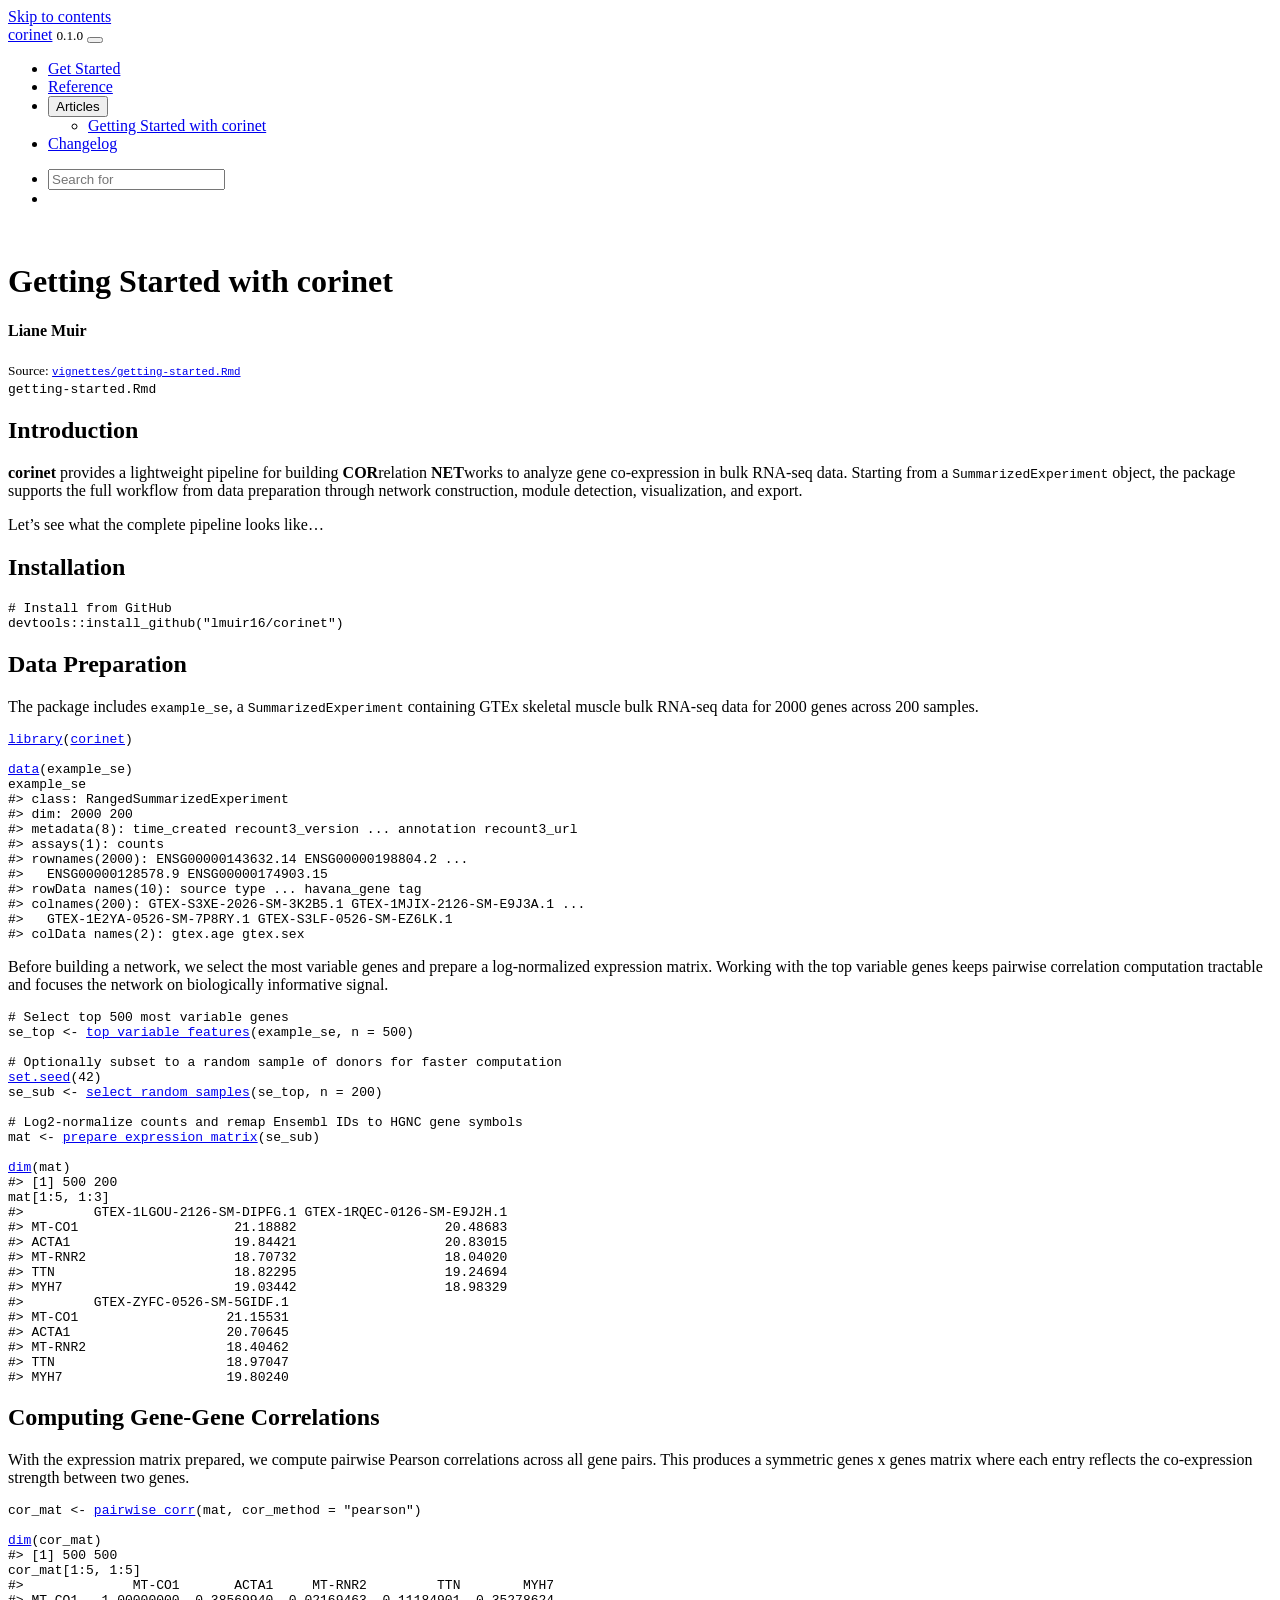
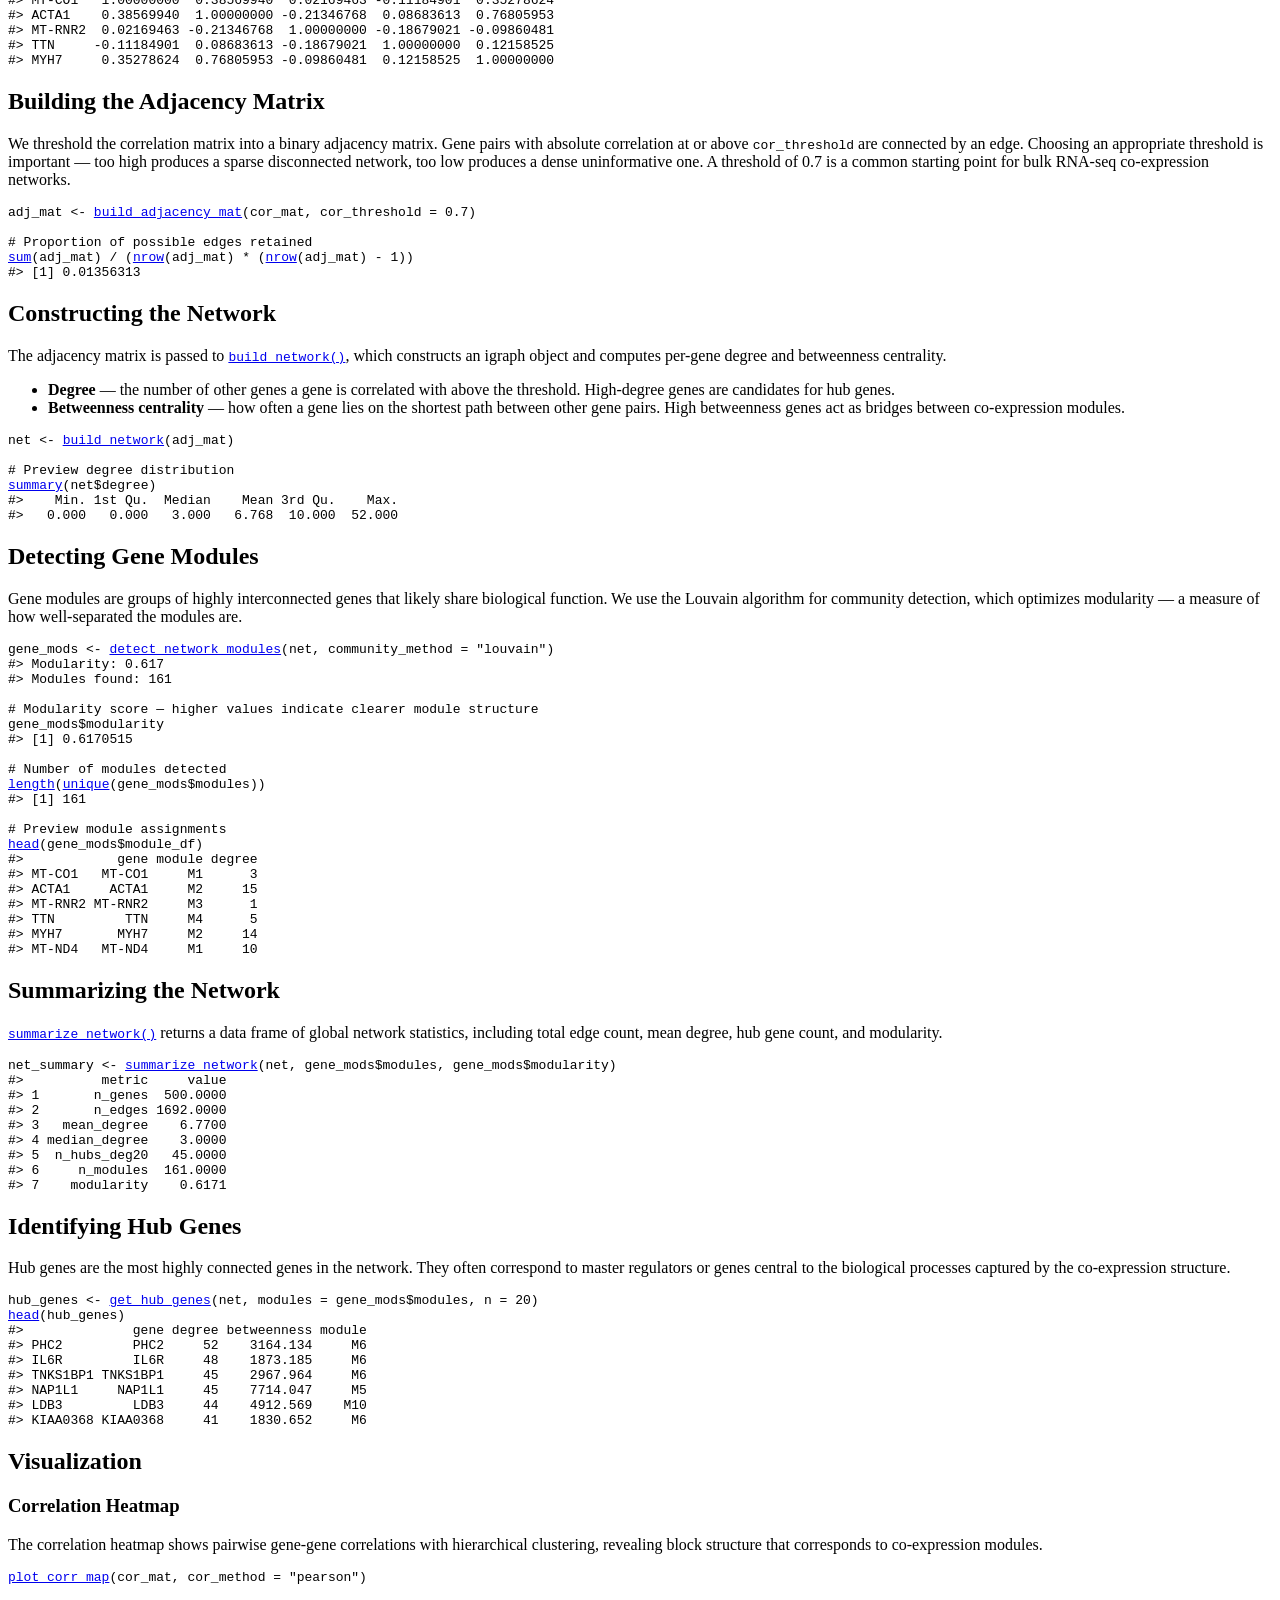
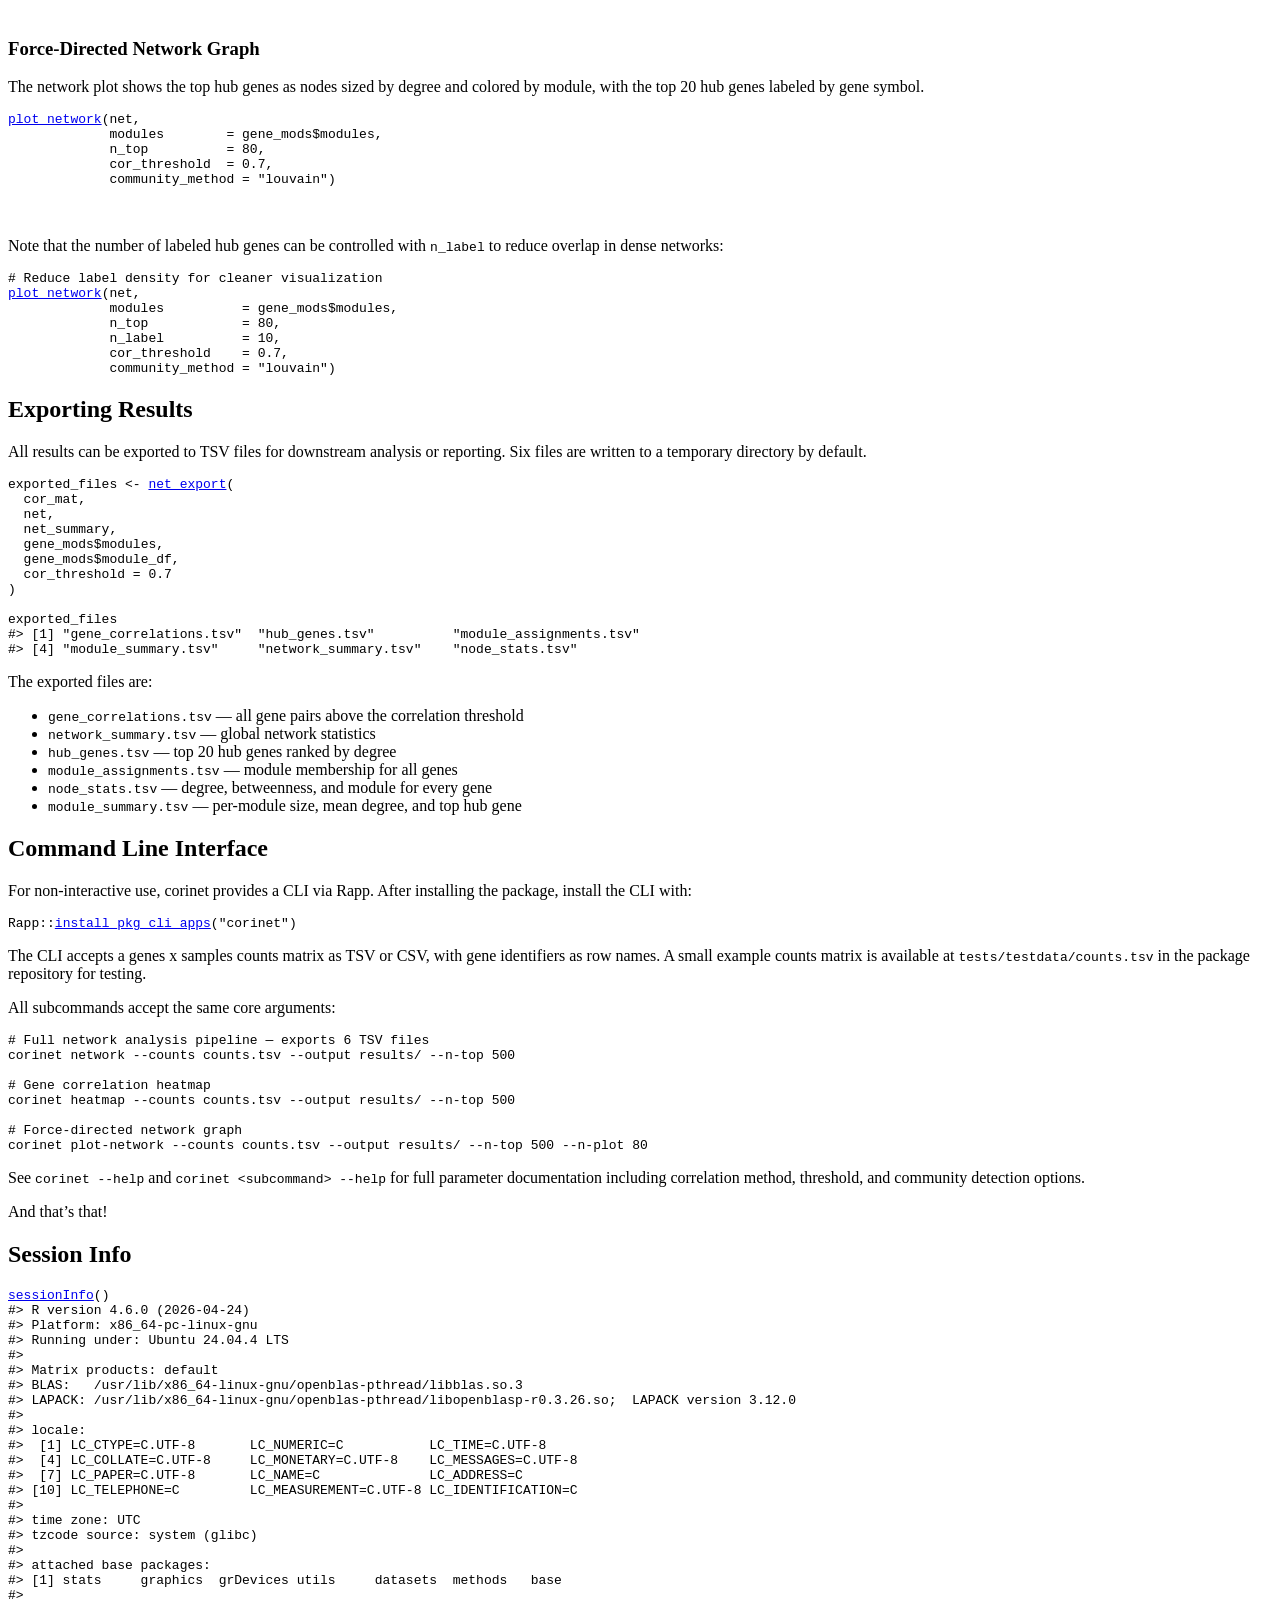
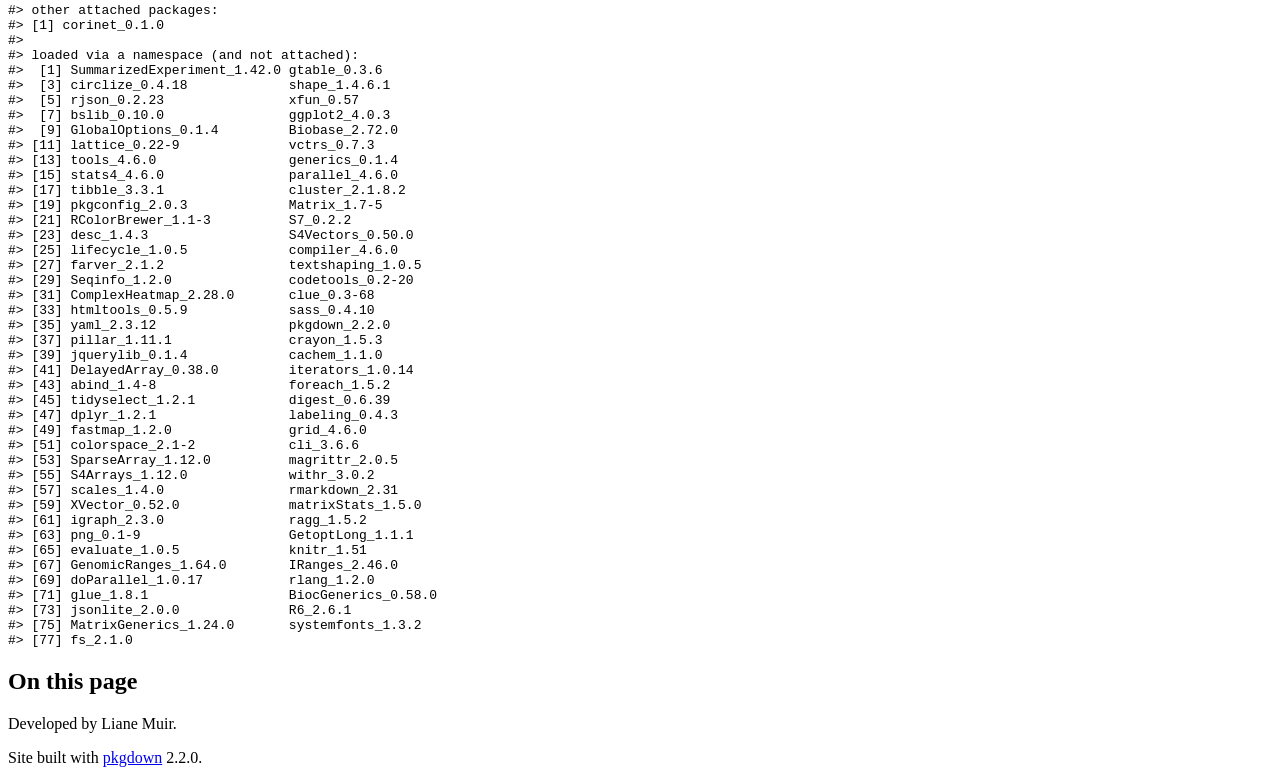
==== articles/getting-started.html @ 7c616e97 "Deploying to gh-pages from @ lmuir16/corinet@e603a5a46c40db582bb745e46a115c5cf6390d2e 🚀" ====
<!DOCTYPE html>
<!-- Generated by pkgdown: do not edit by hand --><html lang="en">
<head>
<meta http-equiv="Content-Type" content="text/html; charset=UTF-8">
<meta charset="utf-8">
<meta http-equiv="X-UA-Compatible" content="IE=edge">
<meta name="viewport" content="width=device-width, initial-scale=1, shrink-to-fit=no">
<title>Getting Started with corinet • corinet</title>
<script src="../lightswitch.js"></script><script src="../deps/jquery-3.6.0/jquery-3.6.0.min.js"></script><meta name="viewport" content="width=device-width, initial-scale=1, shrink-to-fit=no">
<link href="../deps/bootstrap-5.3.1/bootstrap.min.css" rel="stylesheet">
<script src="../deps/bootstrap-5.3.1/bootstrap.bundle.min.js"></script><link href="../deps/font-awesome-6.5.2/css/all.min.css" rel="stylesheet">
<link href="../deps/font-awesome-6.5.2/css/v4-shims.min.css" rel="stylesheet">
<script src="../deps/headroom-0.11.0/headroom.min.js"></script><script src="../deps/headroom-0.11.0/jQuery.headroom.min.js"></script><script src="../deps/bootstrap-toc-1.0.1/bootstrap-toc.min.js"></script><script src="../deps/clipboard.js-2.0.11/clipboard.min.js"></script><script src="../deps/search-1.0.0/autocomplete.jquery.min.js"></script><script src="../deps/search-1.0.0/fuse.min.js"></script><script src="../deps/search-1.0.0/mark.min.js"></script><!-- pkgdown --><script src="../pkgdown.js"></script><link href="../extra.css" rel="stylesheet">
<meta property="og:title" content="Getting Started with corinet">
</head>
<body>
    <a href="#main" class="visually-hidden-focusable">Skip to contents</a>


    <nav class="navbar navbar-expand-lg fixed-top " aria-label="Site navigation"><div class="container">

    <a class="navbar-brand me-2" href="../index.html">corinet</a>

    <small class="nav-text text-muted me-auto" data-bs-toggle="tooltip" data-bs-placement="bottom" title="">0.1.0</small>


    <button class="navbar-toggler" type="button" data-bs-toggle="collapse" data-bs-target="#navbar" aria-controls="navbar" aria-expanded="false" aria-label="Toggle navigation">
      <span class="navbar-toggler-icon"></span>
    </button>

    <div id="navbar" class="collapse navbar-collapse ms-3">
      <ul class="navbar-nav me-auto">
<li class="active nav-item"><a class="nav-link" href="../articles/getting-started.html">Get Started</a></li>
<li class="nav-item"><a class="nav-link" href="../reference/index.html">Reference</a></li>
<li class="nav-item dropdown">
  <button class="nav-link dropdown-toggle" type="button" id="dropdown-articles" data-bs-toggle="dropdown" aria-expanded="false" aria-haspopup="true">Articles</button>
  <ul class="dropdown-menu" aria-labelledby="dropdown-articles">
<li><a class="dropdown-item" href="../articles/getting-started.html">Getting Started with corinet</a></li>
  </ul>
</li>
<li class="nav-item"><a class="nav-link" href="../news/index.html">Changelog</a></li>
      </ul>
<ul class="navbar-nav">
<li class="nav-item"><form class="form-inline" role="search">
 <input class="form-control" type="search" name="search-input" id="search-input" autocomplete="off" aria-label="Search site" placeholder="Search for" data-search-index="../search.json">
</form></li>
<li class="nav-item"><a class="external-link nav-link" href="https://github.com/lmuir16/corinet" aria-label="GitHub"><span class="fa fab fa-github fa-lg"></span></a></li>
      </ul>
</div>


  </div>
</nav><div class="container template-article">




<div class="row">
  <main id="main" class="col-md-9"><div class="page-header">
      <img src="../logo.png" class="logo" alt=""><h1>Getting Started with corinet</h1>
                        <h4 data-toc-skip class="author">Liane Muir</h4>
            
      
      <small class="dont-index">Source: <a href="https://github.com/lmuir16/corinet/blob/master/vignettes/getting-started.Rmd" class="external-link"><code>vignettes/getting-started.Rmd</code></a></small>
      <div class="d-none name"><code>getting-started.Rmd</code></div>
    </div>

    
    
<div class="section level2">
<h2 id="introduction">Introduction<a class="anchor" aria-label="anchor" href="#introduction"></a>
</h2>
<p><strong>corinet</strong> provides a lightweight pipeline for building
<strong>COR</strong>relation <strong>NET</strong>works to analyze gene
co-expression in bulk RNA-seq data. Starting from a
<code>SummarizedExperiment</code> object, the package supports the full
workflow from data preparation through network construction, module
detection, visualization, and export.</p>
<p>Let’s see what the complete pipeline looks like…</p>
</div>
<div class="section level2">
<h2 id="installation">Installation<a class="anchor" aria-label="anchor" href="#installation"></a>
</h2>
<div class="sourceCode" id="cb1"><pre class="downlit sourceCode r">
<code class="sourceCode R"><span><span class="co"># Install from GitHub</span></span>
<span><span class="fu">devtools</span><span class="fu">::</span><span class="fu">install_github</span><span class="op">(</span><span class="st">"lmuir16/corinet"</span><span class="op">)</span></span></code></pre></div>
</div>
<div class="section level2">
<h2 id="data-preparation">Data Preparation<a class="anchor" aria-label="anchor" href="#data-preparation"></a>
</h2>
<p>The package includes <code>example_se</code>, a
<code>SummarizedExperiment</code> containing GTEx skeletal muscle bulk
RNA-seq data for 2000 genes across 200 samples.</p>
<div class="sourceCode" id="cb2"><pre class="downlit sourceCode r">
<code class="sourceCode R"><span><span class="kw"><a href="https://rdrr.io/r/base/library.html" class="external-link">library</a></span><span class="op">(</span><span class="va"><a href="https://lmuir16.github.io/corinet/" class="external-link">corinet</a></span><span class="op">)</span></span>
<span></span>
<span><span class="fu"><a href="https://rdrr.io/r/utils/data.html" class="external-link">data</a></span><span class="op">(</span><span class="va">example_se</span><span class="op">)</span></span>
<span><span class="va">example_se</span></span>
<span><span class="co">#&gt; class: RangedSummarizedExperiment </span></span>
<span><span class="co">#&gt; dim: 2000 200 </span></span>
<span><span class="co">#&gt; metadata(8): time_created recount3_version ... annotation recount3_url</span></span>
<span><span class="co">#&gt; assays(1): counts</span></span>
<span><span class="co">#&gt; rownames(2000): ENSG00000143632.14 ENSG00000198804.2 ...</span></span>
<span><span class="co">#&gt;   ENSG00000128578.9 ENSG00000174903.15</span></span>
<span><span class="co">#&gt; rowData names(10): source type ... havana_gene tag</span></span>
<span><span class="co">#&gt; colnames(200): GTEX-S3XE-2026-SM-3K2B5.1 GTEX-1MJIX-2126-SM-E9J3A.1 ...</span></span>
<span><span class="co">#&gt;   GTEX-1E2YA-0526-SM-7P8RY.1 GTEX-S3LF-0526-SM-EZ6LK.1</span></span>
<span><span class="co">#&gt; colData names(2): gtex.age gtex.sex</span></span></code></pre></div>
<p>Before building a network, we select the most variable genes and
prepare a log-normalized expression matrix. Working with the top
variable genes keeps pairwise correlation computation tractable and
focuses the network on biologically informative signal.</p>
<div class="sourceCode" id="cb3"><pre class="downlit sourceCode r">
<code class="sourceCode R"><span><span class="co"># Select top 500 most variable genes</span></span>
<span><span class="va">se_top</span> <span class="op">&lt;-</span> <span class="fu"><a href="../reference/top_variable_features.html">top_variable_features</a></span><span class="op">(</span><span class="va">example_se</span>, n <span class="op">=</span> <span class="fl">500</span><span class="op">)</span></span>
<span></span>
<span><span class="co"># Optionally subset to a random sample of donors for faster computation</span></span>
<span><span class="fu"><a href="https://rdrr.io/r/base/Random.html" class="external-link">set.seed</a></span><span class="op">(</span><span class="fl">42</span><span class="op">)</span></span>
<span><span class="va">se_sub</span> <span class="op">&lt;-</span> <span class="fu"><a href="../reference/select_random_samples.html">select_random_samples</a></span><span class="op">(</span><span class="va">se_top</span>, n <span class="op">=</span> <span class="fl">200</span><span class="op">)</span></span>
<span></span>
<span><span class="co"># Log2-normalize counts and remap Ensembl IDs to HGNC gene symbols</span></span>
<span><span class="va">mat</span> <span class="op">&lt;-</span> <span class="fu"><a href="../reference/prepare_expression_matrix.html">prepare_expression_matrix</a></span><span class="op">(</span><span class="va">se_sub</span><span class="op">)</span></span>
<span></span>
<span><span class="fu"><a href="https://rdrr.io/r/base/dim.html" class="external-link">dim</a></span><span class="op">(</span><span class="va">mat</span><span class="op">)</span></span>
<span><span class="co">#&gt; [1] 500 200</span></span>
<span><span class="va">mat</span><span class="op">[</span><span class="fl">1</span><span class="op">:</span><span class="fl">5</span>, <span class="fl">1</span><span class="op">:</span><span class="fl">3</span><span class="op">]</span></span>
<span><span class="co">#&gt;         GTEX-1LGOU-2126-SM-DIPFG.1 GTEX-1RQEC-0126-SM-E9J2H.1</span></span>
<span><span class="co">#&gt; MT-CO1                    21.18882                   20.48683</span></span>
<span><span class="co">#&gt; ACTA1                     19.84421                   20.83015</span></span>
<span><span class="co">#&gt; MT-RNR2                   18.70732                   18.04020</span></span>
<span><span class="co">#&gt; TTN                       18.82295                   19.24694</span></span>
<span><span class="co">#&gt; MYH7                      19.03442                   18.98329</span></span>
<span><span class="co">#&gt;         GTEX-ZYFC-0526-SM-5GIDF.1</span></span>
<span><span class="co">#&gt; MT-CO1                   21.15531</span></span>
<span><span class="co">#&gt; ACTA1                    20.70645</span></span>
<span><span class="co">#&gt; MT-RNR2                  18.40462</span></span>
<span><span class="co">#&gt; TTN                      18.97047</span></span>
<span><span class="co">#&gt; MYH7                     19.80240</span></span></code></pre></div>
</div>
<div class="section level2">
<h2 id="computing-gene-gene-correlations">Computing Gene-Gene Correlations<a class="anchor" aria-label="anchor" href="#computing-gene-gene-correlations"></a>
</h2>
<p>With the expression matrix prepared, we compute pairwise Pearson
correlations across all gene pairs. This produces a symmetric genes x
genes matrix where each entry reflects the co-expression strength
between two genes.</p>
<div class="sourceCode" id="cb4"><pre class="downlit sourceCode r">
<code class="sourceCode R"><span><span class="va">cor_mat</span> <span class="op">&lt;-</span> <span class="fu"><a href="../reference/pairwise_corr.html">pairwise_corr</a></span><span class="op">(</span><span class="va">mat</span>, cor_method <span class="op">=</span> <span class="st">"pearson"</span><span class="op">)</span></span>
<span></span>
<span><span class="fu"><a href="https://rdrr.io/r/base/dim.html" class="external-link">dim</a></span><span class="op">(</span><span class="va">cor_mat</span><span class="op">)</span></span>
<span><span class="co">#&gt; [1] 500 500</span></span>
<span><span class="va">cor_mat</span><span class="op">[</span><span class="fl">1</span><span class="op">:</span><span class="fl">5</span>, <span class="fl">1</span><span class="op">:</span><span class="fl">5</span><span class="op">]</span></span>
<span><span class="co">#&gt;              MT-CO1       ACTA1     MT-RNR2         TTN        MYH7</span></span>
<span><span class="co">#&gt; MT-CO1   1.00000000  0.38569940  0.02169463 -0.11184901  0.35278624</span></span>
<span><span class="co">#&gt; ACTA1    0.38569940  1.00000000 -0.21346768  0.08683613  0.76805953</span></span>
<span><span class="co">#&gt; MT-RNR2  0.02169463 -0.21346768  1.00000000 -0.18679021 -0.09860481</span></span>
<span><span class="co">#&gt; TTN     -0.11184901  0.08683613 -0.18679021  1.00000000  0.12158525</span></span>
<span><span class="co">#&gt; MYH7     0.35278624  0.76805953 -0.09860481  0.12158525  1.00000000</span></span></code></pre></div>
</div>
<div class="section level2">
<h2 id="building-the-adjacency-matrix">Building the Adjacency Matrix<a class="anchor" aria-label="anchor" href="#building-the-adjacency-matrix"></a>
</h2>
<p>We threshold the correlation matrix into a binary adjacency matrix.
Gene pairs with absolute correlation at or above
<code>cor_threshold</code> are connected by an edge. Choosing an
appropriate threshold is important — too high produces a sparse
disconnected network, too low produces a dense uninformative one. A
threshold of 0.7 is a common starting point for bulk RNA-seq
co-expression networks.</p>
<div class="sourceCode" id="cb5"><pre class="downlit sourceCode r">
<code class="sourceCode R"><span><span class="va">adj_mat</span> <span class="op">&lt;-</span> <span class="fu"><a href="../reference/build_adjacency_mat.html">build_adjacency_mat</a></span><span class="op">(</span><span class="va">cor_mat</span>, cor_threshold <span class="op">=</span> <span class="fl">0.7</span><span class="op">)</span></span>
<span></span>
<span><span class="co"># Proportion of possible edges retained</span></span>
<span><span class="fu"><a href="https://rdrr.io/r/base/sum.html" class="external-link">sum</a></span><span class="op">(</span><span class="va">adj_mat</span><span class="op">)</span> <span class="op">/</span> <span class="op">(</span><span class="fu"><a href="https://rdrr.io/r/base/nrow.html" class="external-link">nrow</a></span><span class="op">(</span><span class="va">adj_mat</span><span class="op">)</span> <span class="op">*</span> <span class="op">(</span><span class="fu"><a href="https://rdrr.io/r/base/nrow.html" class="external-link">nrow</a></span><span class="op">(</span><span class="va">adj_mat</span><span class="op">)</span> <span class="op">-</span> <span class="fl">1</span><span class="op">)</span><span class="op">)</span></span>
<span><span class="co">#&gt; [1] 0.01356313</span></span></code></pre></div>
</div>
<div class="section level2">
<h2 id="constructing-the-network">Constructing the Network<a class="anchor" aria-label="anchor" href="#constructing-the-network"></a>
</h2>
<p>The adjacency matrix is passed to <code><a href="../reference/build_network.html">build_network()</a></code>, which
constructs an igraph object and computes per-gene degree and betweenness
centrality.</p>
<ul>
<li>
<strong>Degree</strong> — the number of other genes a gene is
correlated with above the threshold. High-degree genes are candidates
for hub genes.</li>
<li>
<strong>Betweenness centrality</strong> — how often a gene lies on
the shortest path between other gene pairs. High betweenness genes act
as bridges between co-expression modules.</li>
</ul>
<div class="sourceCode" id="cb6"><pre class="downlit sourceCode r">
<code class="sourceCode R"><span><span class="va">net</span> <span class="op">&lt;-</span> <span class="fu"><a href="../reference/build_network.html">build_network</a></span><span class="op">(</span><span class="va">adj_mat</span><span class="op">)</span></span>
<span></span>
<span><span class="co"># Preview degree distribution</span></span>
<span><span class="fu"><a href="https://rdrr.io/r/base/summary.html" class="external-link">summary</a></span><span class="op">(</span><span class="va">net</span><span class="op">$</span><span class="va">degree</span><span class="op">)</span></span>
<span><span class="co">#&gt;    Min. 1st Qu.  Median    Mean 3rd Qu.    Max. </span></span>
<span><span class="co">#&gt;   0.000   0.000   3.000   6.768  10.000  52.000</span></span></code></pre></div>
</div>
<div class="section level2">
<h2 id="detecting-gene-modules">Detecting Gene Modules<a class="anchor" aria-label="anchor" href="#detecting-gene-modules"></a>
</h2>
<p>Gene modules are groups of highly interconnected genes that likely
share biological function. We use the Louvain algorithm for community
detection, which optimizes modularity — a measure of how well-separated
the modules are.</p>
<div class="sourceCode" id="cb7"><pre class="downlit sourceCode r">
<code class="sourceCode R"><span><span class="va">gene_mods</span> <span class="op">&lt;-</span> <span class="fu"><a href="../reference/detect_network_modules.html">detect_network_modules</a></span><span class="op">(</span><span class="va">net</span>, community_method <span class="op">=</span> <span class="st">"louvain"</span><span class="op">)</span></span>
<span><span class="co">#&gt; Modularity: 0.617</span></span>
<span><span class="co">#&gt; Modules found: 161</span></span>
<span></span>
<span><span class="co"># Modularity score — higher values indicate clearer module structure</span></span>
<span><span class="va">gene_mods</span><span class="op">$</span><span class="va">modularity</span></span>
<span><span class="co">#&gt; [1] 0.6170515</span></span>
<span></span>
<span><span class="co"># Number of modules detected</span></span>
<span><span class="fu"><a href="https://rdrr.io/r/base/length.html" class="external-link">length</a></span><span class="op">(</span><span class="fu"><a href="https://rdrr.io/r/base/unique.html" class="external-link">unique</a></span><span class="op">(</span><span class="va">gene_mods</span><span class="op">$</span><span class="va">modules</span><span class="op">)</span><span class="op">)</span></span>
<span><span class="co">#&gt; [1] 161</span></span>
<span></span>
<span><span class="co"># Preview module assignments</span></span>
<span><span class="fu"><a href="https://rdrr.io/r/utils/head.html" class="external-link">head</a></span><span class="op">(</span><span class="va">gene_mods</span><span class="op">$</span><span class="va">module_df</span><span class="op">)</span></span>
<span><span class="co">#&gt;            gene module degree</span></span>
<span><span class="co">#&gt; MT-CO1   MT-CO1     M1      3</span></span>
<span><span class="co">#&gt; ACTA1     ACTA1     M2     15</span></span>
<span><span class="co">#&gt; MT-RNR2 MT-RNR2     M3      1</span></span>
<span><span class="co">#&gt; TTN         TTN     M4      5</span></span>
<span><span class="co">#&gt; MYH7       MYH7     M2     14</span></span>
<span><span class="co">#&gt; MT-ND4   MT-ND4     M1     10</span></span></code></pre></div>
</div>
<div class="section level2">
<h2 id="summarizing-the-network">Summarizing the Network<a class="anchor" aria-label="anchor" href="#summarizing-the-network"></a>
</h2>
<p><code><a href="../reference/summarize_network.html">summarize_network()</a></code> returns a data frame of global
network statistics, including total edge count, mean degree, hub gene
count, and modularity.</p>
<div class="sourceCode" id="cb8"><pre class="downlit sourceCode r">
<code class="sourceCode R"><span><span class="va">net_summary</span> <span class="op">&lt;-</span> <span class="fu"><a href="../reference/summarize_network.html">summarize_network</a></span><span class="op">(</span><span class="va">net</span>, <span class="va">gene_mods</span><span class="op">$</span><span class="va">modules</span>, <span class="va">gene_mods</span><span class="op">$</span><span class="va">modularity</span><span class="op">)</span></span>
<span><span class="co">#&gt;          metric     value</span></span>
<span><span class="co">#&gt; 1       n_genes  500.0000</span></span>
<span><span class="co">#&gt; 2       n_edges 1692.0000</span></span>
<span><span class="co">#&gt; 3   mean_degree    6.7700</span></span>
<span><span class="co">#&gt; 4 median_degree    3.0000</span></span>
<span><span class="co">#&gt; 5  n_hubs_deg20   45.0000</span></span>
<span><span class="co">#&gt; 6     n_modules  161.0000</span></span>
<span><span class="co">#&gt; 7    modularity    0.6171</span></span></code></pre></div>
</div>
<div class="section level2">
<h2 id="identifying-hub-genes">Identifying Hub Genes<a class="anchor" aria-label="anchor" href="#identifying-hub-genes"></a>
</h2>
<p>Hub genes are the most highly connected genes in the network. They
often correspond to master regulators or genes central to the biological
processes captured by the co-expression structure.</p>
<div class="sourceCode" id="cb9"><pre class="downlit sourceCode r">
<code class="sourceCode R"><span><span class="va">hub_genes</span> <span class="op">&lt;-</span> <span class="fu"><a href="../reference/get_hub_genes.html">get_hub_genes</a></span><span class="op">(</span><span class="va">net</span>, modules <span class="op">=</span> <span class="va">gene_mods</span><span class="op">$</span><span class="va">modules</span>, n <span class="op">=</span> <span class="fl">20</span><span class="op">)</span></span>
<span><span class="fu"><a href="https://rdrr.io/r/utils/head.html" class="external-link">head</a></span><span class="op">(</span><span class="va">hub_genes</span><span class="op">)</span></span>
<span><span class="co">#&gt;              gene degree betweenness module</span></span>
<span><span class="co">#&gt; PHC2         PHC2     52    3164.134     M6</span></span>
<span><span class="co">#&gt; IL6R         IL6R     48    1873.185     M6</span></span>
<span><span class="co">#&gt; TNKS1BP1 TNKS1BP1     45    2967.964     M6</span></span>
<span><span class="co">#&gt; NAP1L1     NAP1L1     45    7714.047     M5</span></span>
<span><span class="co">#&gt; LDB3         LDB3     44    4912.569    M10</span></span>
<span><span class="co">#&gt; KIAA0368 KIAA0368     41    1830.652     M6</span></span></code></pre></div>
</div>
<div class="section level2">
<h2 id="visualization">Visualization<a class="anchor" aria-label="anchor" href="#visualization"></a>
</h2>
<div class="section level3">
<h3 id="correlation-heatmap">Correlation Heatmap<a class="anchor" aria-label="anchor" href="#correlation-heatmap"></a>
</h3>
<p>The correlation heatmap shows pairwise gene-gene correlations with
hierarchical clustering, revealing block structure that corresponds to
co-expression modules.</p>
<div class="sourceCode" id="cb10"><pre class="downlit sourceCode r">
<code class="sourceCode R"><span><span class="fu"><a href="../reference/plot_corr_map.html">plot_corr_map</a></span><span class="op">(</span><span class="va">cor_mat</span>, cor_method <span class="op">=</span> <span class="st">"pearson"</span><span class="op">)</span></span></code></pre></div>
<p><img src="getting-started_files/figure-html/heatmap-1.png" class="r-plt" alt="" width="672"></p>
</div>
<div class="section level3">
<h3 id="force-directed-network-graph">Force-Directed Network Graph<a class="anchor" aria-label="anchor" href="#force-directed-network-graph"></a>
</h3>
<p>The network plot shows the top hub genes as nodes sized by degree and
colored by module, with the top 20 hub genes labeled by gene symbol.</p>
<div class="sourceCode" id="cb11"><pre class="downlit sourceCode r">
<code class="sourceCode R"><span><span class="fu"><a href="../reference/plot_network.html">plot_network</a></span><span class="op">(</span><span class="va">net</span>,</span>
<span>             modules        <span class="op">=</span> <span class="va">gene_mods</span><span class="op">$</span><span class="va">modules</span>,</span>
<span>             n_top          <span class="op">=</span> <span class="fl">80</span>,</span>
<span>             cor_threshold  <span class="op">=</span> <span class="fl">0.7</span>,</span>
<span>             community_method <span class="op">=</span> <span class="st">"louvain"</span><span class="op">)</span></span></code></pre></div>
<p><img src="getting-started_files/figure-html/network-plot-1.png" class="r-plt" alt="" width="768"></p>
<p>Note that the number of labeled hub genes can be controlled with
<code>n_label</code> to reduce overlap in dense networks:</p>
<div class="sourceCode" id="cb12"><pre class="downlit sourceCode r">
<code class="sourceCode R"><span><span class="co"># Reduce label density for cleaner visualization</span></span>
<span><span class="fu"><a href="../reference/plot_network.html">plot_network</a></span><span class="op">(</span><span class="va">net</span>,</span>
<span>             modules          <span class="op">=</span> <span class="va">gene_mods</span><span class="op">$</span><span class="va">modules</span>,</span>
<span>             n_top            <span class="op">=</span> <span class="fl">80</span>,</span>
<span>             n_label          <span class="op">=</span> <span class="fl">10</span>,</span>
<span>             cor_threshold    <span class="op">=</span> <span class="fl">0.7</span>,</span>
<span>             community_method <span class="op">=</span> <span class="st">"louvain"</span><span class="op">)</span></span></code></pre></div>
</div>
</div>
<div class="section level2">
<h2 id="exporting-results">Exporting Results<a class="anchor" aria-label="anchor" href="#exporting-results"></a>
</h2>
<p>All results can be exported to TSV files for downstream analysis or
reporting. Six files are written to a temporary directory by
default.</p>
<div class="sourceCode" id="cb13"><pre class="downlit sourceCode r">
<code class="sourceCode R"><span><span class="va">exported_files</span> <span class="op">&lt;-</span> <span class="fu"><a href="../reference/net_export.html">net_export</a></span><span class="op">(</span></span>
<span>  <span class="va">cor_mat</span>,</span>
<span>  <span class="va">net</span>,</span>
<span>  <span class="va">net_summary</span>,</span>
<span>  <span class="va">gene_mods</span><span class="op">$</span><span class="va">modules</span>,</span>
<span>  <span class="va">gene_mods</span><span class="op">$</span><span class="va">module_df</span>,</span>
<span>  cor_threshold <span class="op">=</span> <span class="fl">0.7</span></span>
<span><span class="op">)</span></span>
<span></span>
<span><span class="va">exported_files</span></span>
<span><span class="co">#&gt; [1] "gene_correlations.tsv"  "hub_genes.tsv"          "module_assignments.tsv"</span></span>
<span><span class="co">#&gt; [4] "module_summary.tsv"     "network_summary.tsv"    "node_stats.tsv"</span></span></code></pre></div>
<p>The exported files are:</p>
<ul>
<li>
<code>gene_correlations.tsv</code> — all gene pairs above the
correlation threshold</li>
<li>
<code>network_summary.tsv</code> — global network statistics</li>
<li>
<code>hub_genes.tsv</code> — top 20 hub genes ranked by degree</li>
<li>
<code>module_assignments.tsv</code> — module membership for all
genes</li>
<li>
<code>node_stats.tsv</code> — degree, betweenness, and module for
every gene</li>
<li>
<code>module_summary.tsv</code> — per-module size, mean degree, and
top hub gene</li>
</ul>
</div>
<div class="section level2">
<h2 id="command-line-interface">Command Line Interface<a class="anchor" aria-label="anchor" href="#command-line-interface"></a>
</h2>
<p>For non-interactive use, corinet provides a CLI via Rapp. After
installing the package, install the CLI with:</p>
<div class="sourceCode" id="cb14"><pre class="downlit sourceCode r">
<code class="sourceCode R"><span><span class="fu">Rapp</span><span class="fu">::</span><span class="fu"><a href="https://rdrr.io/pkg/Rapp/man/install_pkg_cli_apps.html" class="external-link">install_pkg_cli_apps</a></span><span class="op">(</span><span class="st">"corinet"</span><span class="op">)</span></span></code></pre></div>
<p>The CLI accepts a genes x samples counts matrix as TSV or CSV, with
gene identifiers as row names. A small example counts matrix is
available at <code>tests/testdata/counts.tsv</code> in the package
repository for testing.</p>
<p>All subcommands accept the same core arguments:</p>
<div class="sourceCode" id="cb15"><pre class="sourceCode bash"><code class="sourceCode bash"><span id="cb15-1"><a href="#cb15-1" tabindex="-1"></a><span class="co"># Full network analysis pipeline — exports 6 TSV files</span></span>
<span id="cb15-2"><a href="#cb15-2" tabindex="-1"></a><span class="ex">corinet</span> network <span class="at">--counts</span> counts.tsv <span class="at">--output</span> results/ <span class="at">--n-top</span> 500</span>
<span id="cb15-3"><a href="#cb15-3" tabindex="-1"></a></span>
<span id="cb15-4"><a href="#cb15-4" tabindex="-1"></a><span class="co"># Gene correlation heatmap</span></span>
<span id="cb15-5"><a href="#cb15-5" tabindex="-1"></a><span class="ex">corinet</span> heatmap <span class="at">--counts</span> counts.tsv <span class="at">--output</span> results/ <span class="at">--n-top</span> 500</span>
<span id="cb15-6"><a href="#cb15-6" tabindex="-1"></a></span>
<span id="cb15-7"><a href="#cb15-7" tabindex="-1"></a><span class="co"># Force-directed network graph</span></span>
<span id="cb15-8"><a href="#cb15-8" tabindex="-1"></a><span class="ex">corinet</span> plot-network <span class="at">--counts</span> counts.tsv <span class="at">--output</span> results/ <span class="at">--n-top</span> 500 <span class="at">--n-plot</span> 80</span></code></pre></div>
<p>See <code>corinet --help</code> and
<code>corinet &lt;subcommand&gt; --help</code> for full parameter
documentation including correlation method, threshold, and community
detection options.</p>
<p>And that’s that!</p>
</div>
<div class="section level2">
<h2 id="session-info">Session Info<a class="anchor" aria-label="anchor" href="#session-info"></a>
</h2>
<div class="sourceCode" id="cb16"><pre class="downlit sourceCode r">
<code class="sourceCode R"><span><span class="fu"><a href="https://rdrr.io/r/utils/sessionInfo.html" class="external-link">sessionInfo</a></span><span class="op">(</span><span class="op">)</span></span>
<span><span class="co">#&gt; R version 4.6.0 (2026-04-24)</span></span>
<span><span class="co">#&gt; Platform: x86_64-pc-linux-gnu</span></span>
<span><span class="co">#&gt; Running under: Ubuntu 24.04.4 LTS</span></span>
<span><span class="co">#&gt; </span></span>
<span><span class="co">#&gt; Matrix products: default</span></span>
<span><span class="co">#&gt; BLAS:   /usr/lib/x86_64-linux-gnu/openblas-pthread/libblas.so.3 </span></span>
<span><span class="co">#&gt; LAPACK: /usr/lib/x86_64-linux-gnu/openblas-pthread/libopenblasp-r0.3.26.so;  LAPACK version 3.12.0</span></span>
<span><span class="co">#&gt; </span></span>
<span><span class="co">#&gt; locale:</span></span>
<span><span class="co">#&gt;  [1] LC_CTYPE=C.UTF-8       LC_NUMERIC=C           LC_TIME=C.UTF-8       </span></span>
<span><span class="co">#&gt;  [4] LC_COLLATE=C.UTF-8     LC_MONETARY=C.UTF-8    LC_MESSAGES=C.UTF-8   </span></span>
<span><span class="co">#&gt;  [7] LC_PAPER=C.UTF-8       LC_NAME=C              LC_ADDRESS=C          </span></span>
<span><span class="co">#&gt; [10] LC_TELEPHONE=C         LC_MEASUREMENT=C.UTF-8 LC_IDENTIFICATION=C   </span></span>
<span><span class="co">#&gt; </span></span>
<span><span class="co">#&gt; time zone: UTC</span></span>
<span><span class="co">#&gt; tzcode source: system (glibc)</span></span>
<span><span class="co">#&gt; </span></span>
<span><span class="co">#&gt; attached base packages:</span></span>
<span><span class="co">#&gt; [1] stats     graphics  grDevices utils     datasets  methods   base     </span></span>
<span><span class="co">#&gt; </span></span>
<span><span class="co">#&gt; other attached packages:</span></span>
<span><span class="co">#&gt; [1] corinet_0.1.0</span></span>
<span><span class="co">#&gt; </span></span>
<span><span class="co">#&gt; loaded via a namespace (and not attached):</span></span>
<span><span class="co">#&gt;  [1] SummarizedExperiment_1.42.0 gtable_0.3.6               </span></span>
<span><span class="co">#&gt;  [3] circlize_0.4.18             shape_1.4.6.1              </span></span>
<span><span class="co">#&gt;  [5] rjson_0.2.23                xfun_0.57                  </span></span>
<span><span class="co">#&gt;  [7] bslib_0.10.0                ggplot2_4.0.3              </span></span>
<span><span class="co">#&gt;  [9] GlobalOptions_0.1.4         Biobase_2.72.0             </span></span>
<span><span class="co">#&gt; [11] lattice_0.22-9              vctrs_0.7.3                </span></span>
<span><span class="co">#&gt; [13] tools_4.6.0                 generics_0.1.4             </span></span>
<span><span class="co">#&gt; [15] stats4_4.6.0                parallel_4.6.0             </span></span>
<span><span class="co">#&gt; [17] tibble_3.3.1                cluster_2.1.8.2            </span></span>
<span><span class="co">#&gt; [19] pkgconfig_2.0.3             Matrix_1.7-5               </span></span>
<span><span class="co">#&gt; [21] RColorBrewer_1.1-3          S7_0.2.2                   </span></span>
<span><span class="co">#&gt; [23] desc_1.4.3                  S4Vectors_0.50.0           </span></span>
<span><span class="co">#&gt; [25] lifecycle_1.0.5             compiler_4.6.0             </span></span>
<span><span class="co">#&gt; [27] farver_2.1.2                textshaping_1.0.5          </span></span>
<span><span class="co">#&gt; [29] Seqinfo_1.2.0               codetools_0.2-20           </span></span>
<span><span class="co">#&gt; [31] ComplexHeatmap_2.28.0       clue_0.3-68                </span></span>
<span><span class="co">#&gt; [33] htmltools_0.5.9             sass_0.4.10                </span></span>
<span><span class="co">#&gt; [35] yaml_2.3.12                 pkgdown_2.2.0              </span></span>
<span><span class="co">#&gt; [37] pillar_1.11.1               crayon_1.5.3               </span></span>
<span><span class="co">#&gt; [39] jquerylib_0.1.4             cachem_1.1.0               </span></span>
<span><span class="co">#&gt; [41] DelayedArray_0.38.0         iterators_1.0.14           </span></span>
<span><span class="co">#&gt; [43] abind_1.4-8                 foreach_1.5.2              </span></span>
<span><span class="co">#&gt; [45] tidyselect_1.2.1            digest_0.6.39              </span></span>
<span><span class="co">#&gt; [47] dplyr_1.2.1                 labeling_0.4.3             </span></span>
<span><span class="co">#&gt; [49] fastmap_1.2.0               grid_4.6.0                 </span></span>
<span><span class="co">#&gt; [51] colorspace_2.1-2            cli_3.6.6                  </span></span>
<span><span class="co">#&gt; [53] SparseArray_1.12.0          magrittr_2.0.5             </span></span>
<span><span class="co">#&gt; [55] S4Arrays_1.12.0             withr_3.0.2                </span></span>
<span><span class="co">#&gt; [57] scales_1.4.0                rmarkdown_2.31             </span></span>
<span><span class="co">#&gt; [59] XVector_0.52.0              matrixStats_1.5.0          </span></span>
<span><span class="co">#&gt; [61] igraph_2.3.0                ragg_1.5.2                 </span></span>
<span><span class="co">#&gt; [63] png_0.1-9                   GetoptLong_1.1.1           </span></span>
<span><span class="co">#&gt; [65] evaluate_1.0.5              knitr_1.51                 </span></span>
<span><span class="co">#&gt; [67] GenomicRanges_1.64.0        IRanges_2.46.0             </span></span>
<span><span class="co">#&gt; [69] doParallel_1.0.17           rlang_1.2.0                </span></span>
<span><span class="co">#&gt; [71] glue_1.8.1                  BiocGenerics_0.58.0        </span></span>
<span><span class="co">#&gt; [73] jsonlite_2.0.0              R6_2.6.1                   </span></span>
<span><span class="co">#&gt; [75] MatrixGenerics_1.24.0       systemfonts_1.3.2          </span></span>
<span><span class="co">#&gt; [77] fs_2.1.0</span></span></code></pre></div>
</div>
  </main><aside class="col-md-3"><nav id="toc" aria-label="Table of contents"><h2>On this page</h2>
    </nav></aside>
</div>



    <footer><div class="pkgdown-footer-left">
  <p>Developed by Liane Muir.</p>
</div>

<div class="pkgdown-footer-right">
  <p>Site built with <a href="https://pkgdown.r-lib.org/" class="external-link">pkgdown</a> 2.2.0.</p>
</div>

    </footer>
</div>





  </body>
</html>
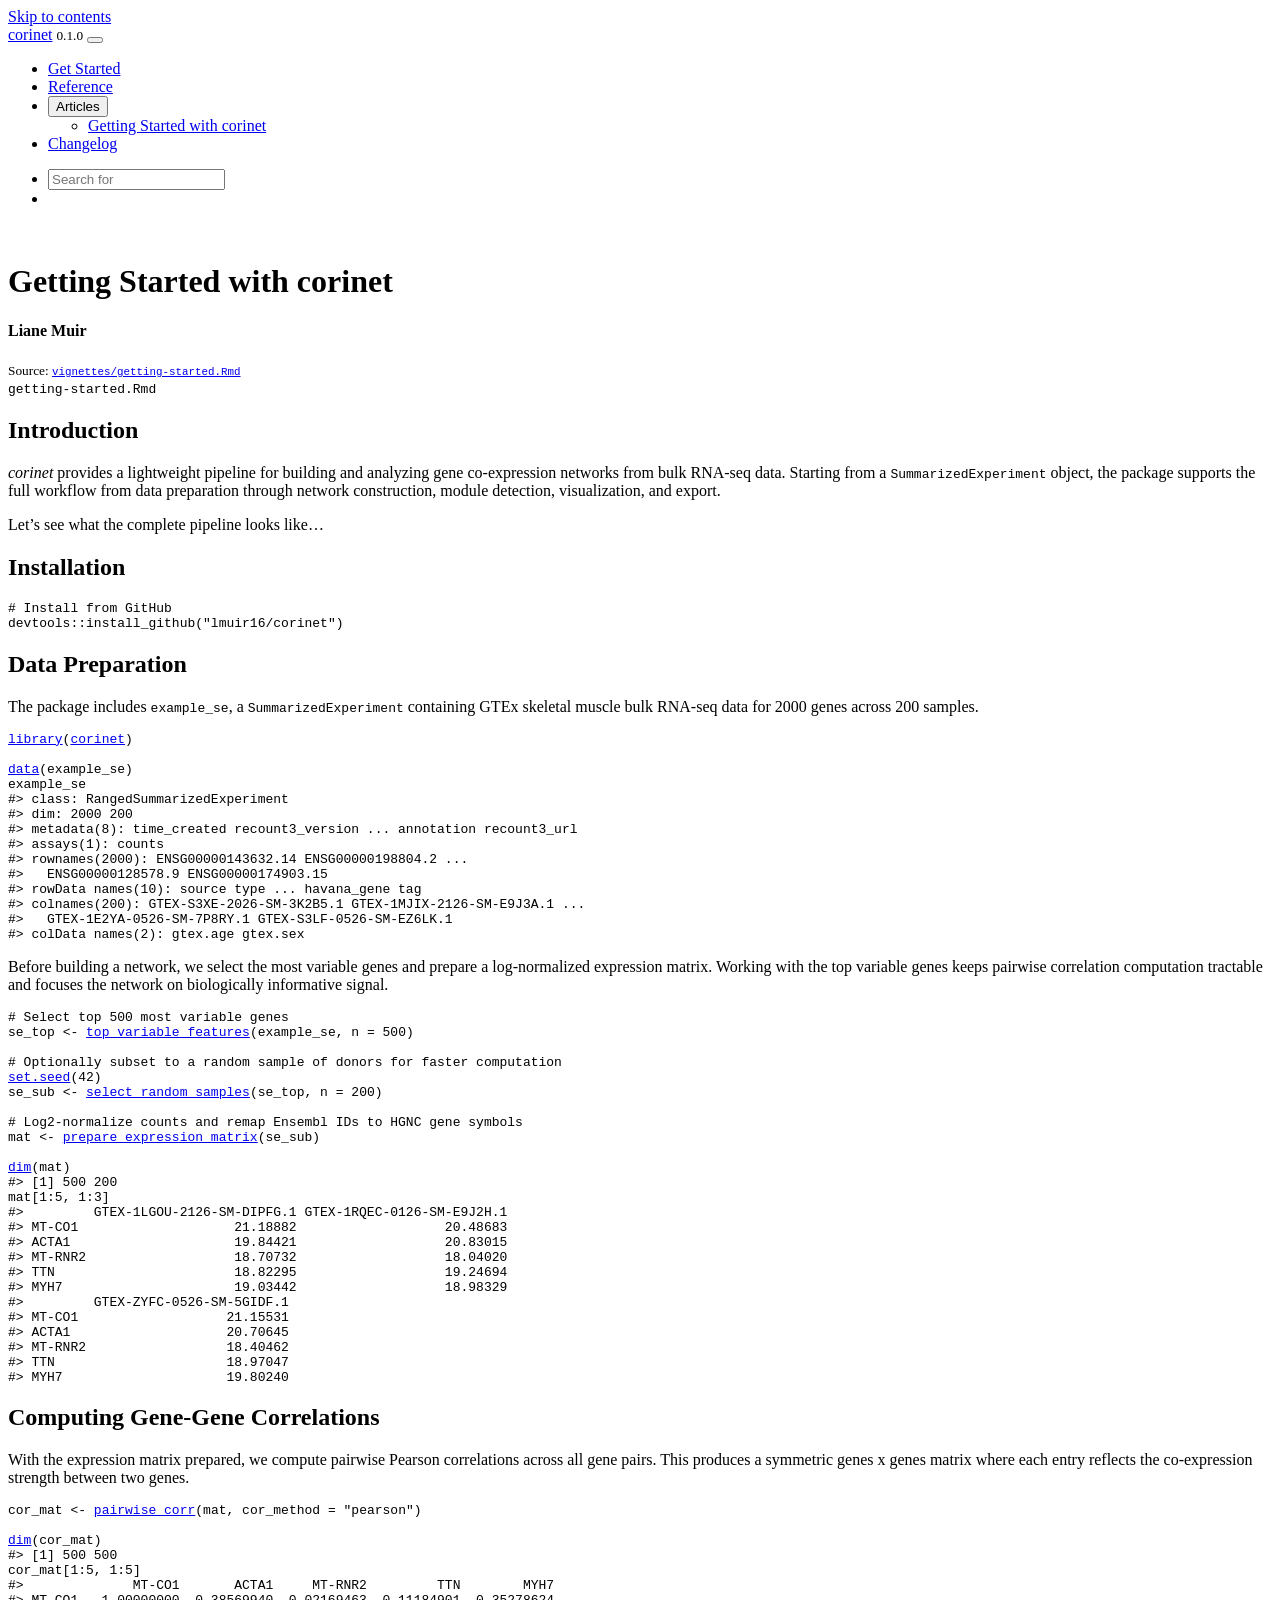
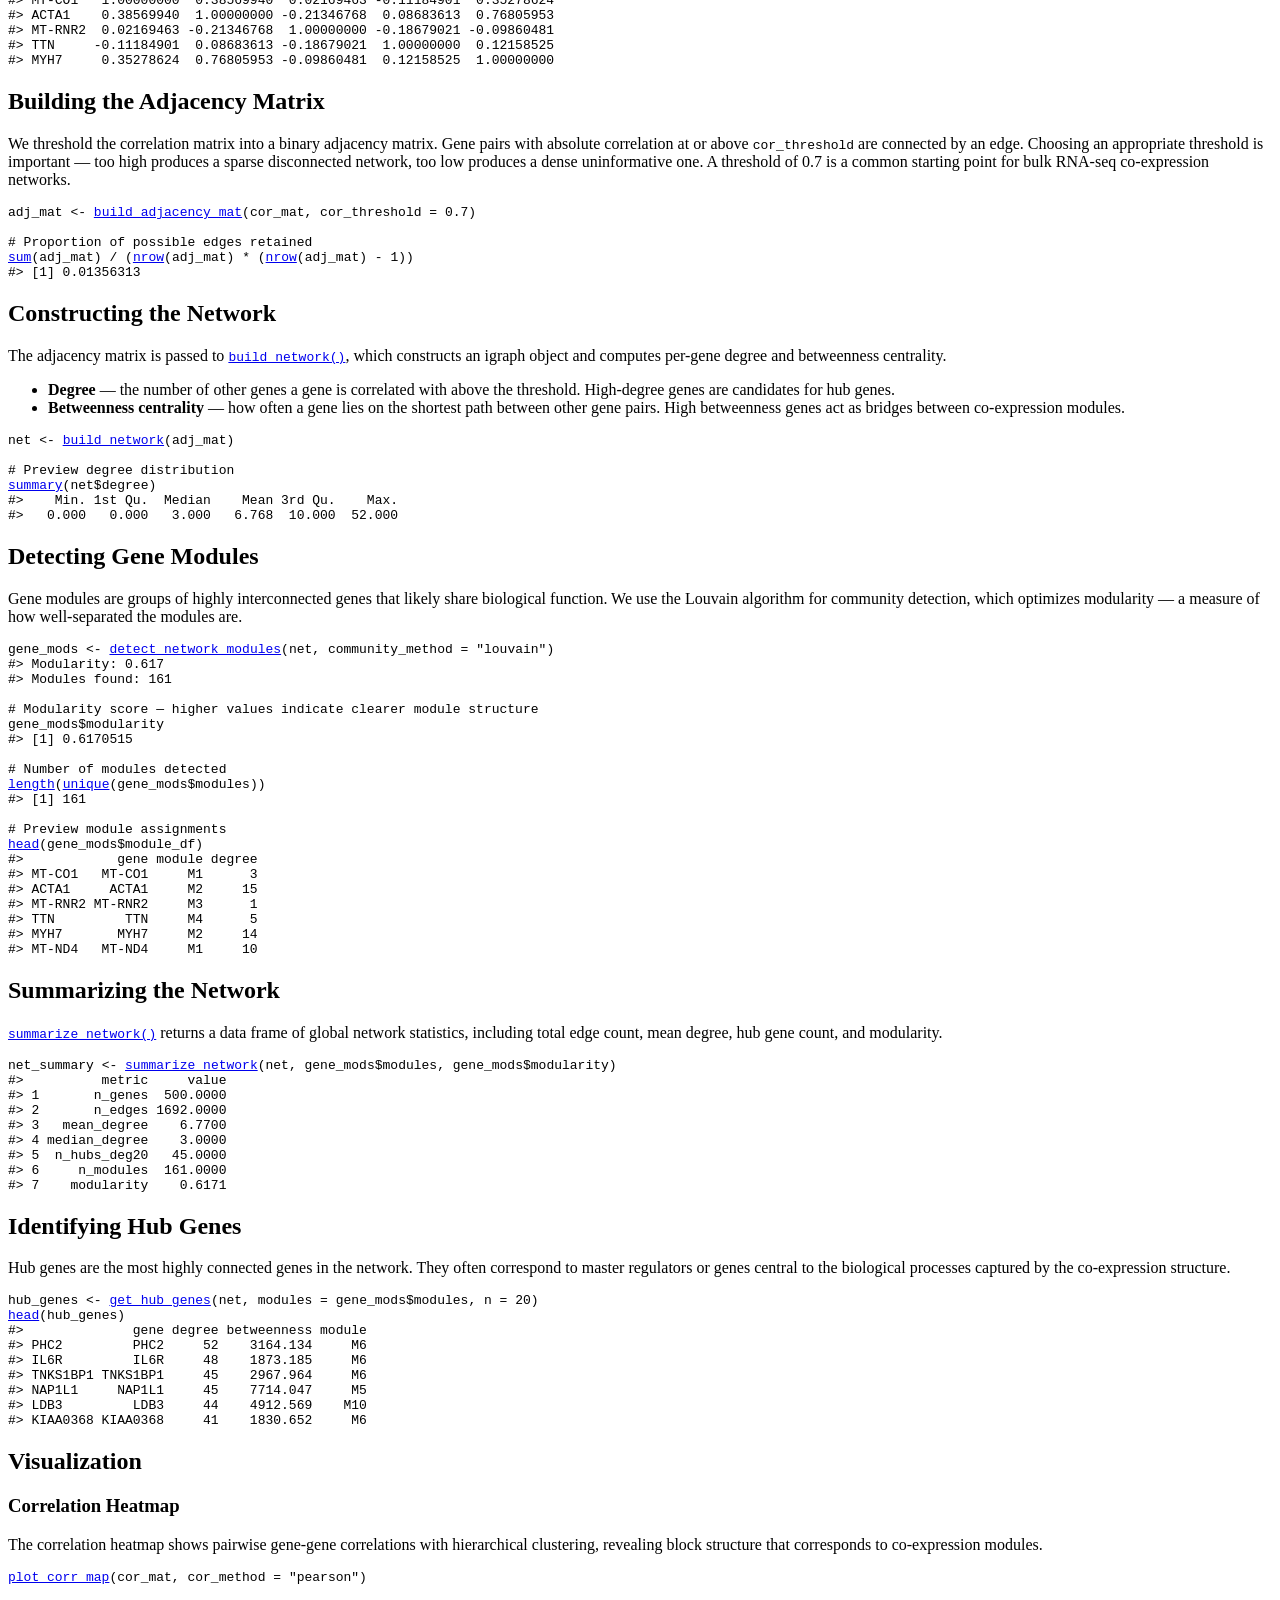
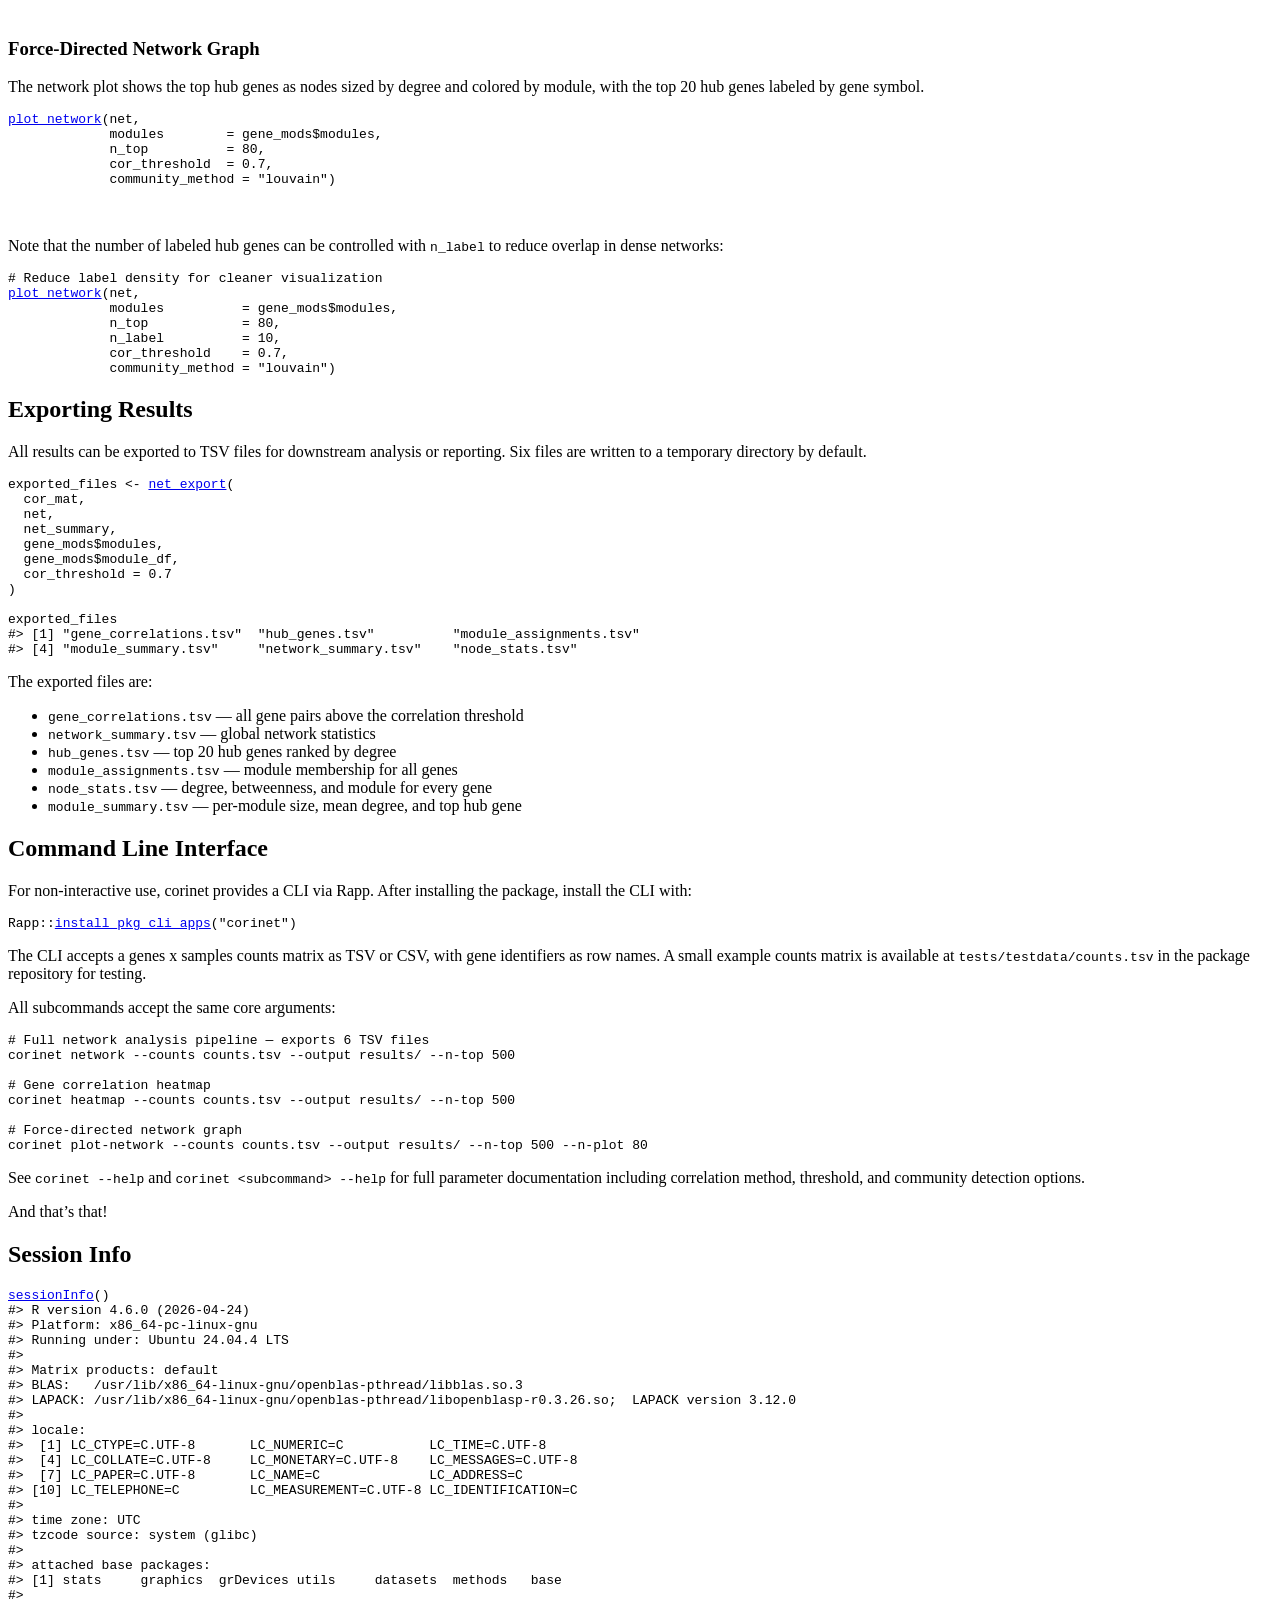
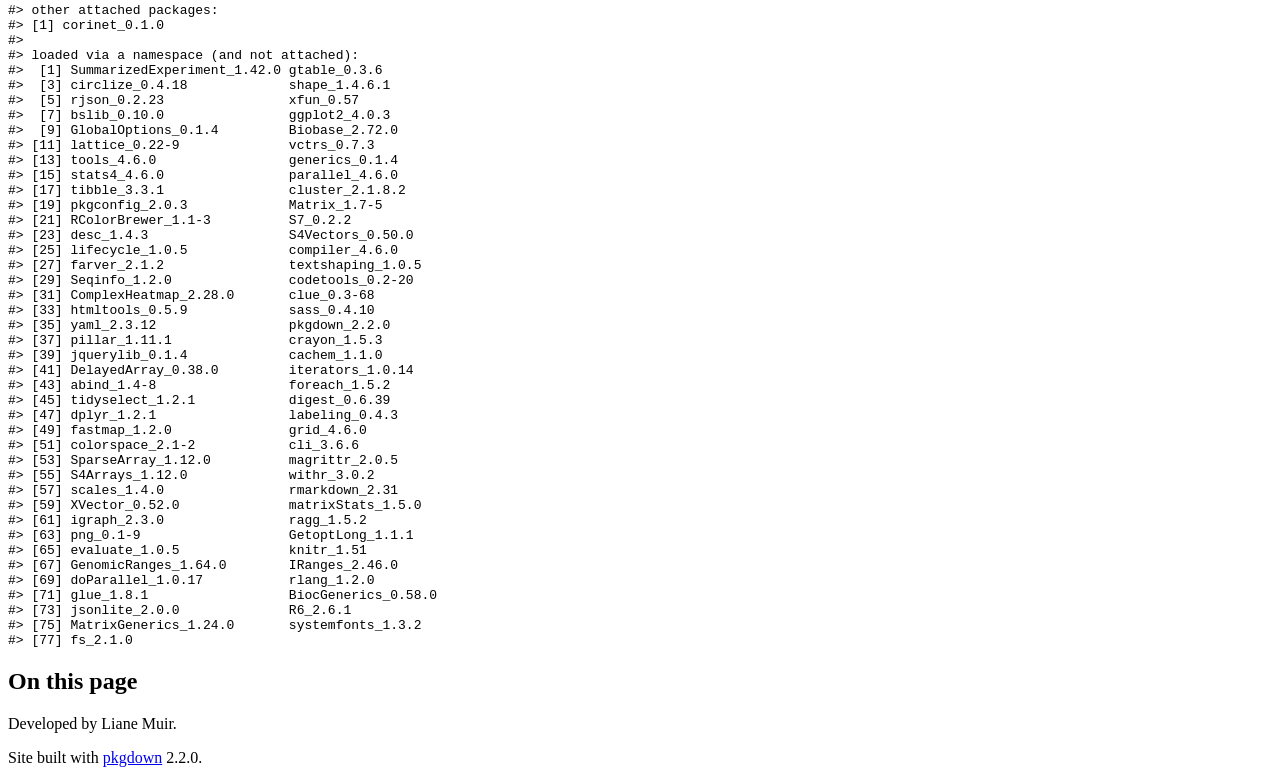
==== commit 4d2a0449: "Deploying to gh-pages from @ lmuir16/corinet@38e6ea7301ee70bfae8a2bbaf42c89302cd04ae6 🚀" ====
--- a/articles/getting-started.html
+++ b/articles/getting-started.html
@@ -70,12 +70,11 @@
 <div class="section level2">
 <h2 id="introduction">Introduction<a class="anchor" aria-label="anchor" href="#introduction"></a>
 </h2>
-<p><strong>corinet</strong> provides a lightweight pipeline for building
-<strong>COR</strong>relation <strong>NET</strong>works to analyze gene
-co-expression in bulk RNA-seq data. Starting from a
-<code>SummarizedExperiment</code> object, the package supports the full
-workflow from data preparation through network construction, module
-detection, visualization, and export.</p>
+<p><em>corinet</em> provides a lightweight pipeline for building and
+analyzing gene co-expression networks from bulk RNA-seq data. Starting
+from a <code>SummarizedExperiment</code> object, the package supports
+the full workflow from data preparation through network construction,
+module detection, visualization, and export.</p>
 <p>Let’s see what the complete pipeline looks like…</p>
 </div>
 <div class="section level2">
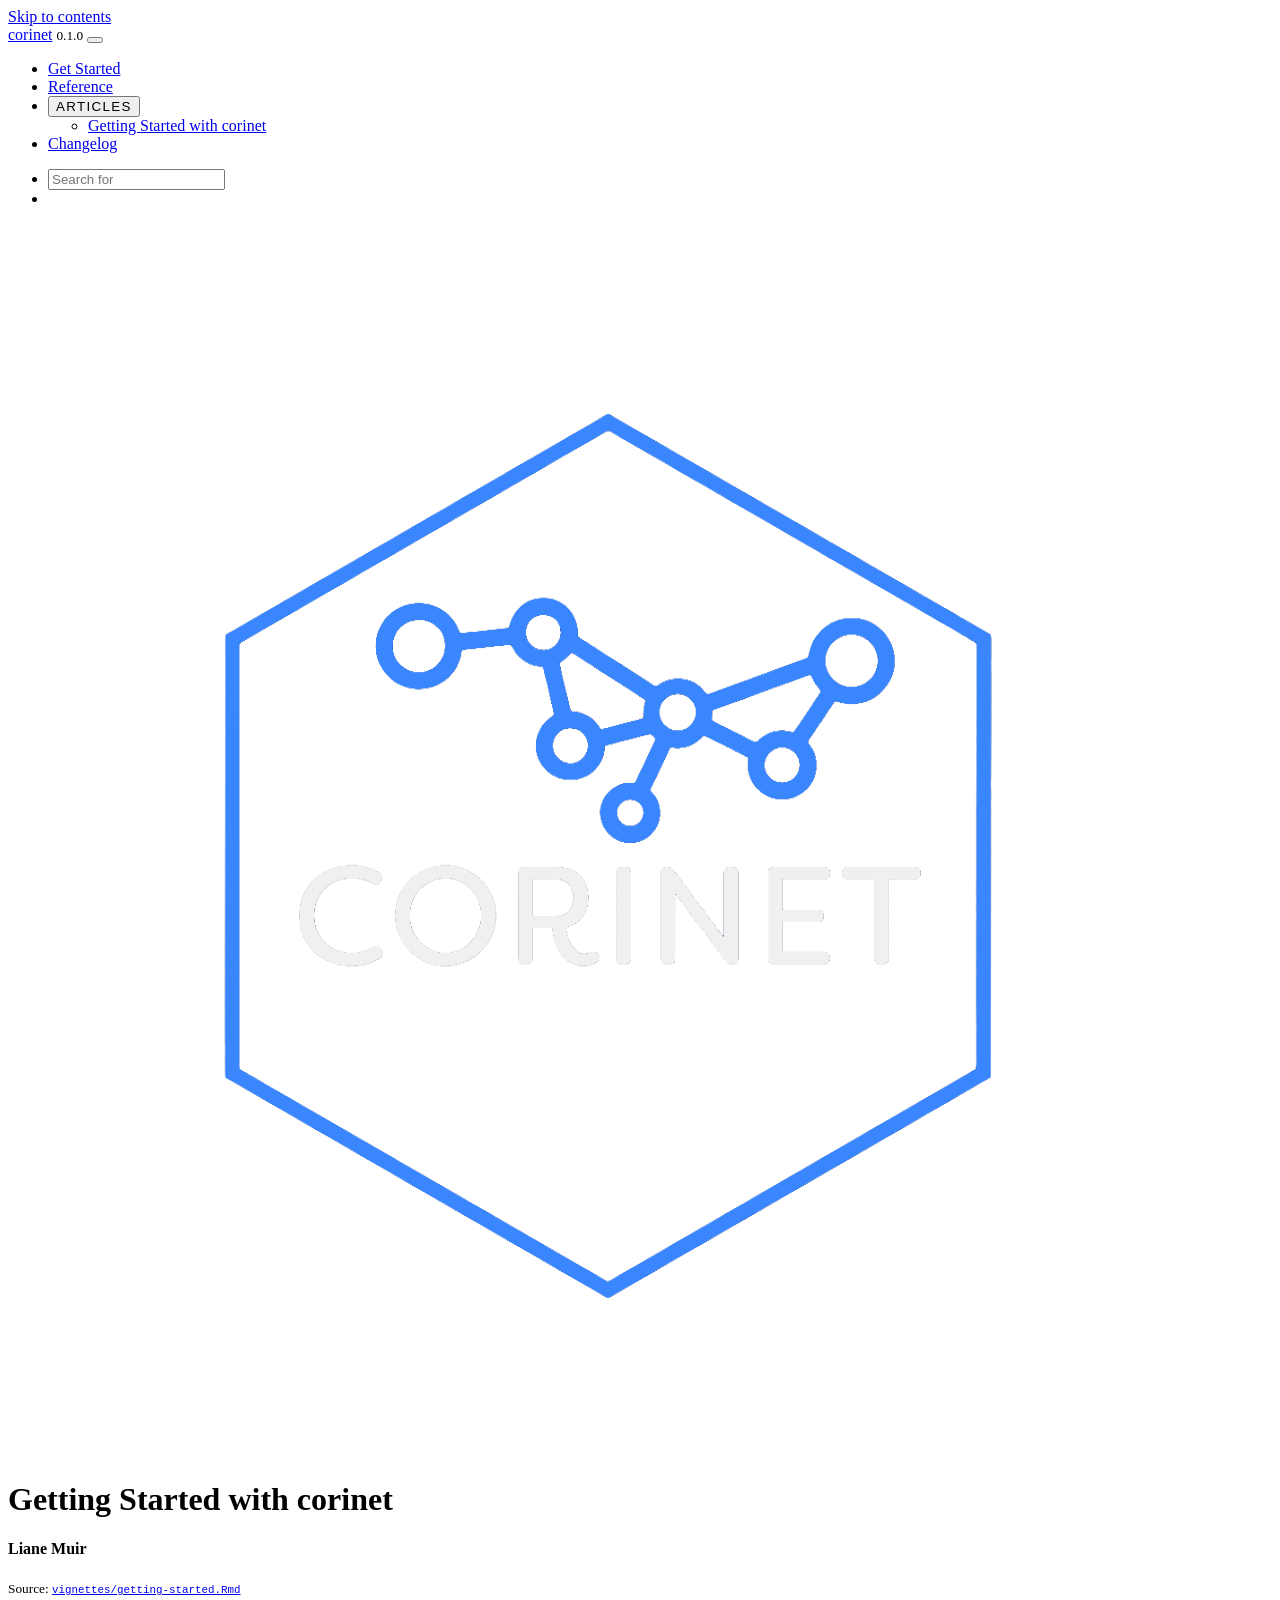
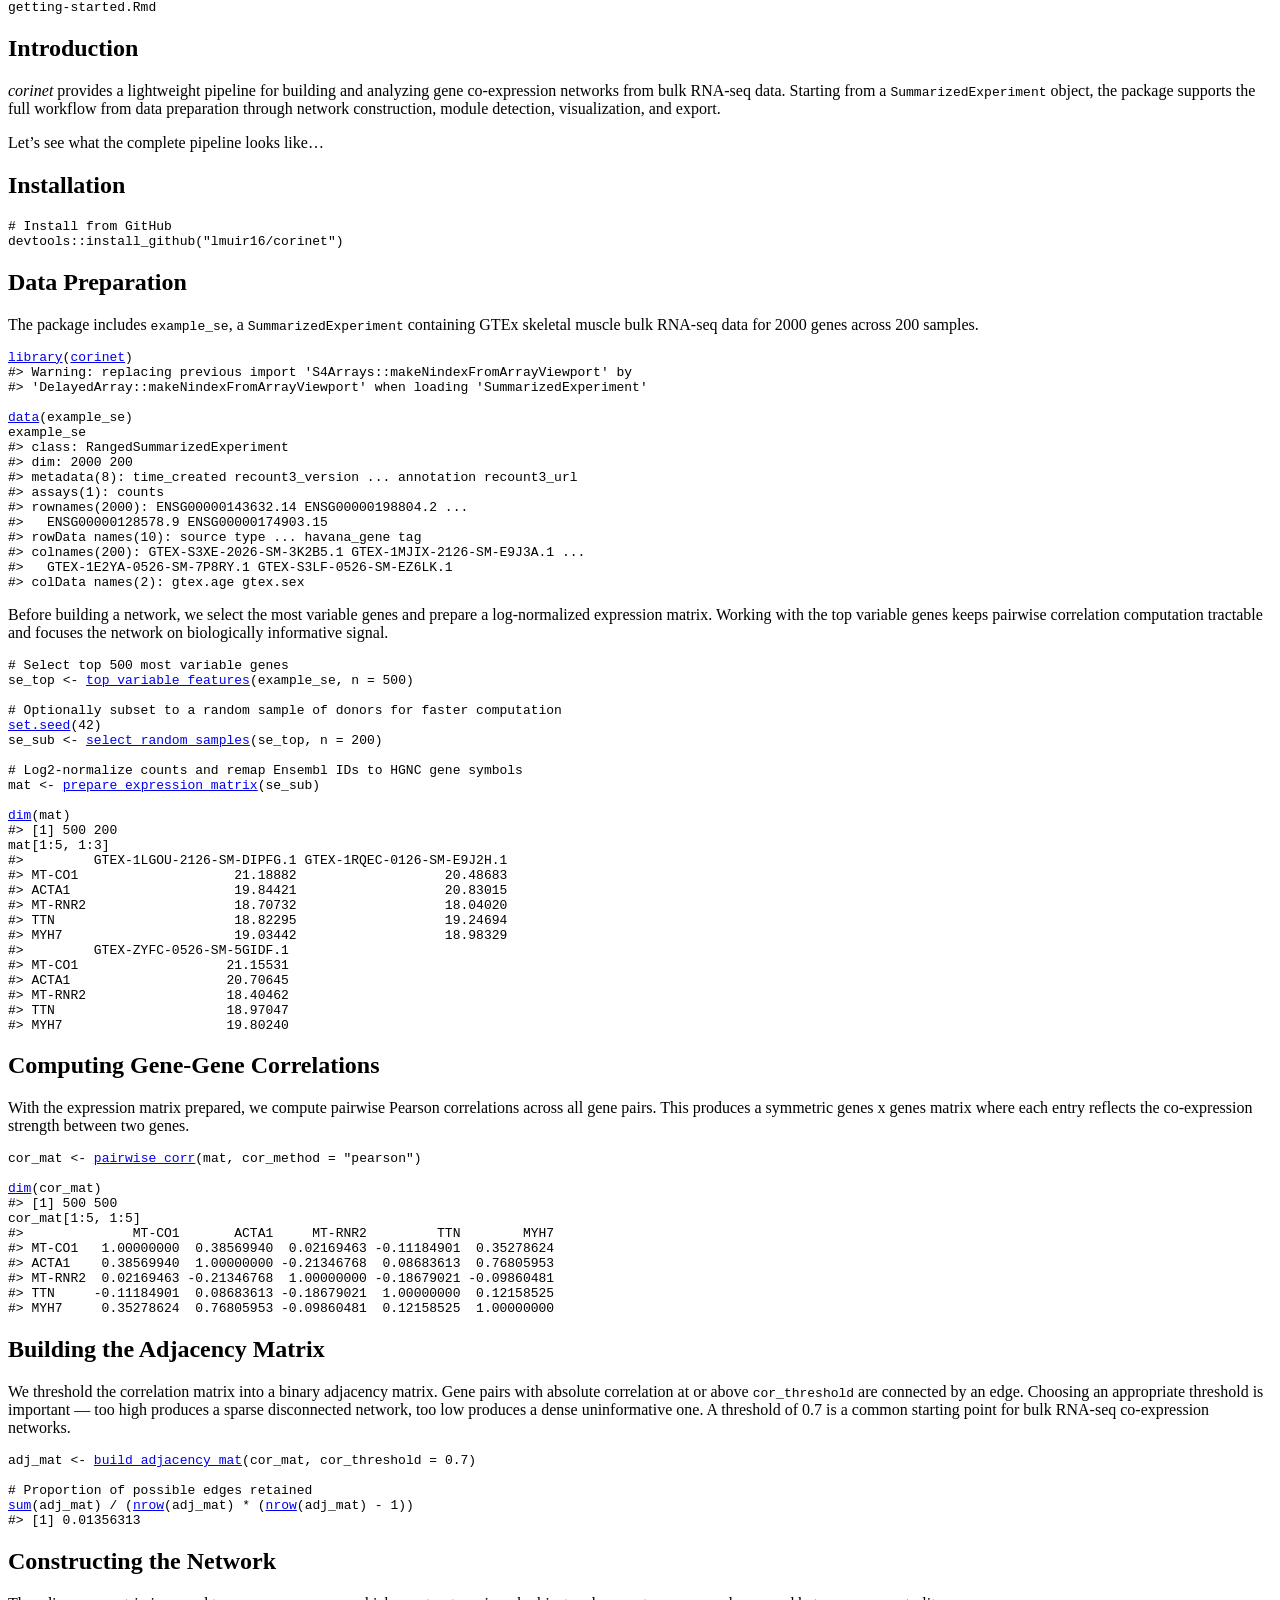
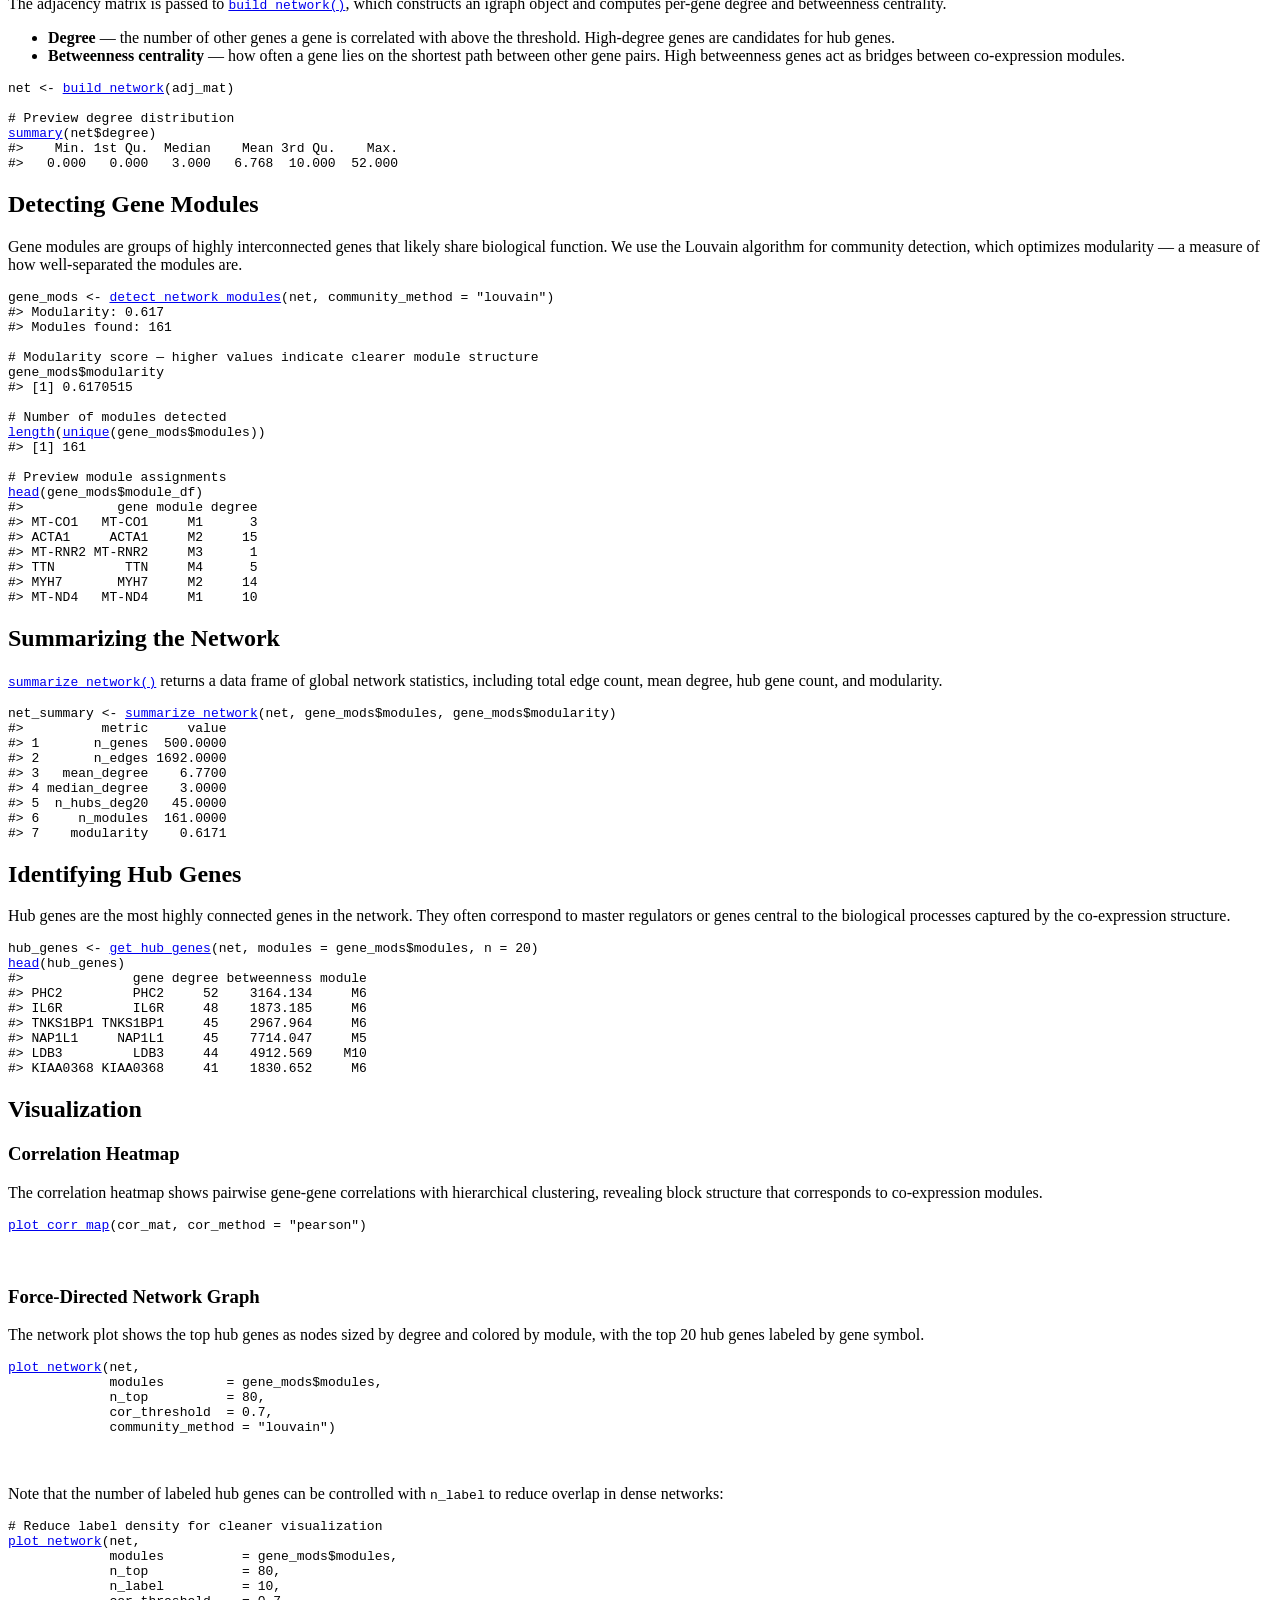
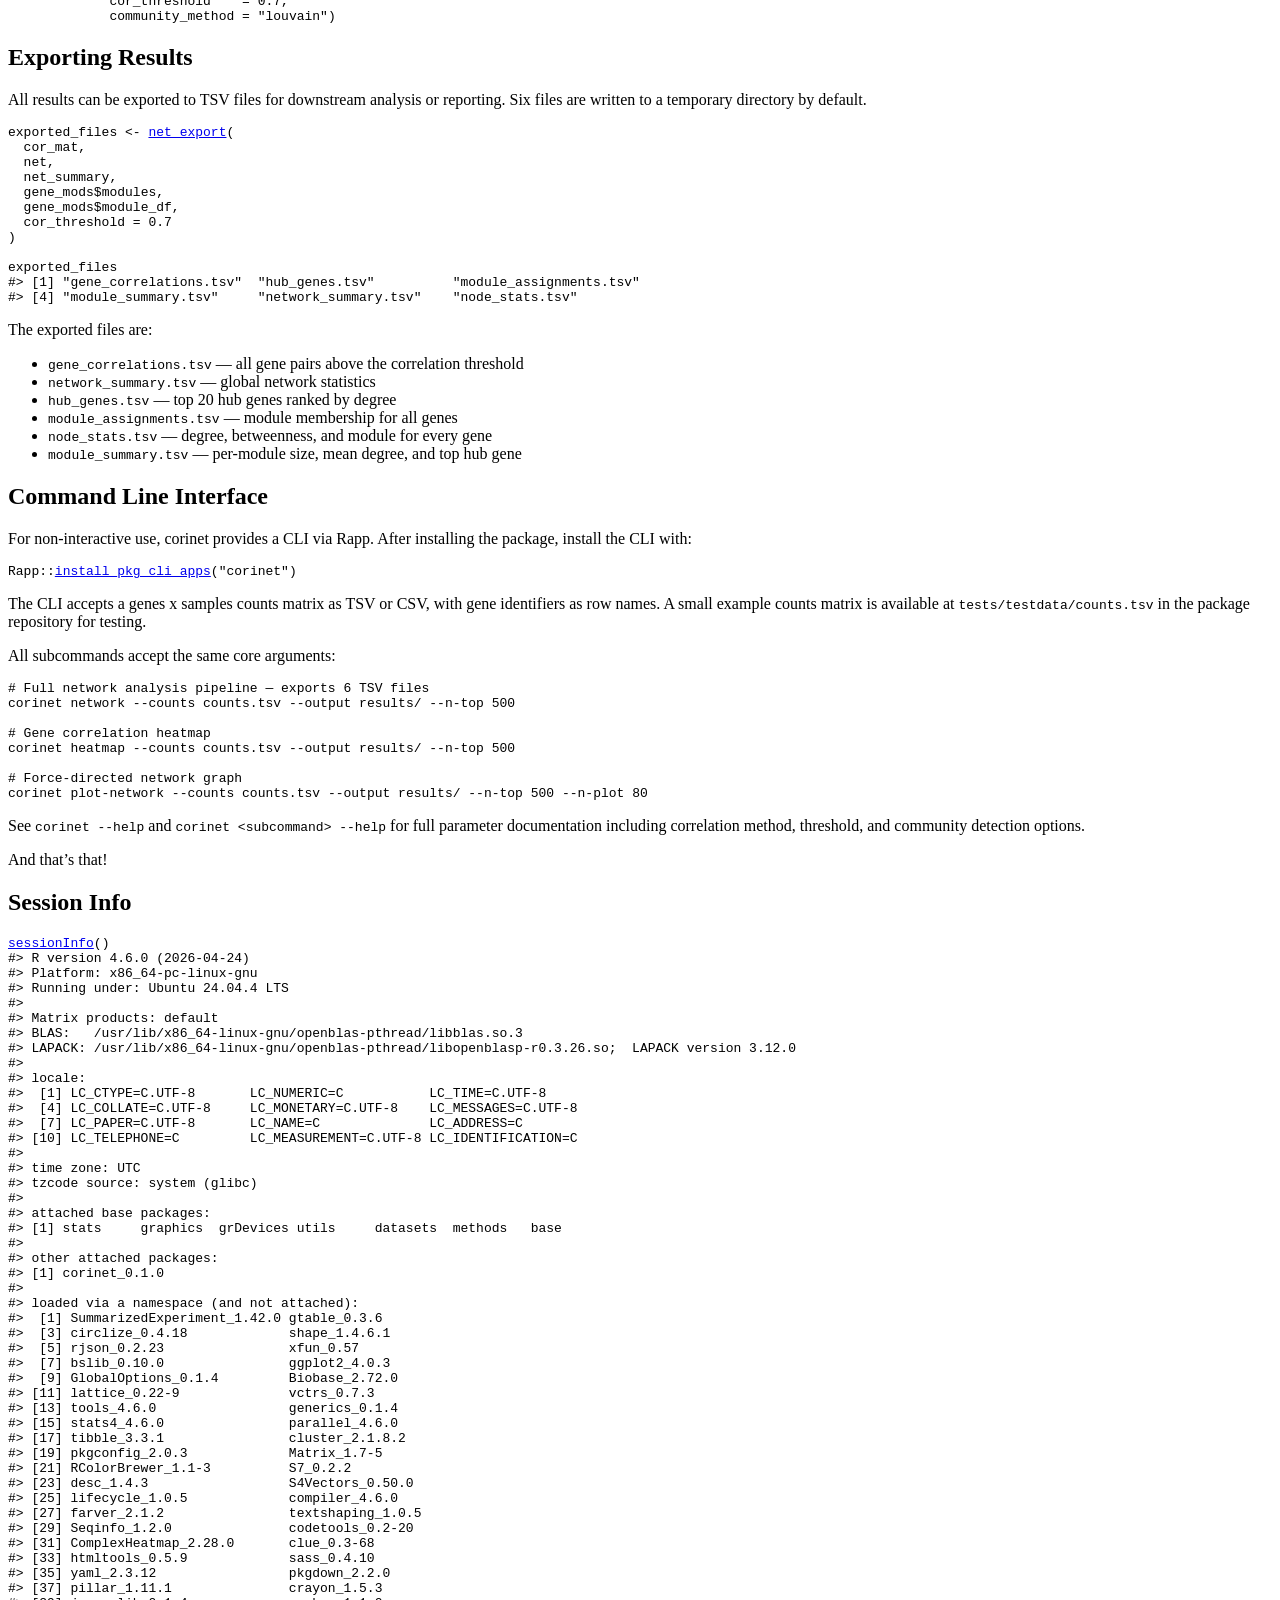
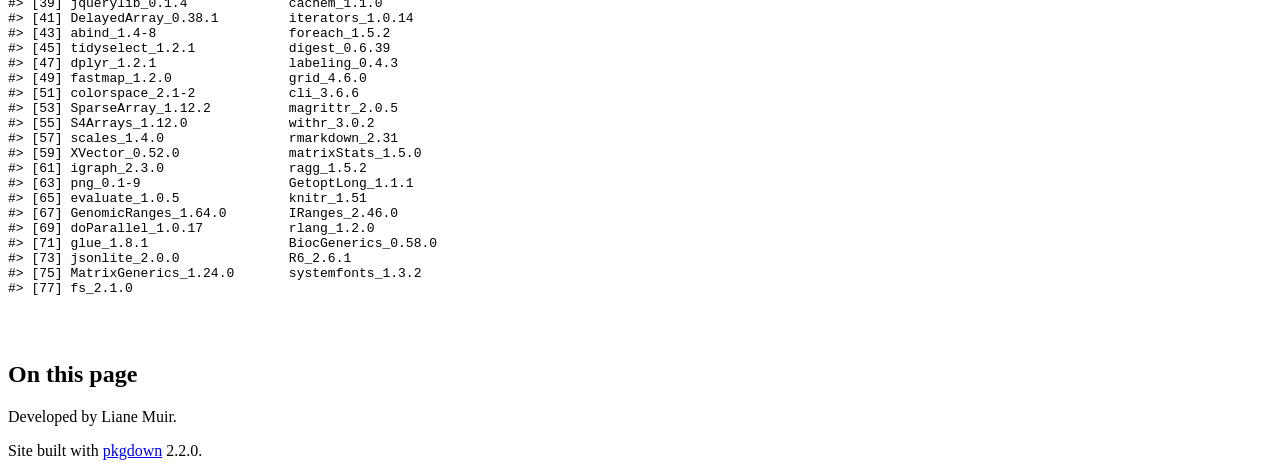
==== commit 697e92bf: "Deploying to gh-pages from @ lmuir16/corinet@5ecbc2a9305e8ca2cc8e48c2eb651e9b1113d041 🚀" ====
--- a/articles/getting-started.html
+++ b/articles/getting-started.html
@@ -92,6 +92,8 @@
 RNA-seq data for 2000 genes across 200 samples.</p>
 <div class="sourceCode" id="cb2"><pre class="downlit sourceCode r">
 <code class="sourceCode R"><span><span class="kw"><a href="https://rdrr.io/r/base/library.html" class="external-link">library</a></span><span class="op">(</span><span class="va"><a href="https://lmuir16.github.io/corinet/" class="external-link">corinet</a></span><span class="op">)</span></span>
+<span><span class="co">#&gt; Warning: replacing previous import 'S4Arrays::makeNindexFromArrayViewport' by</span></span>
+<span><span class="co">#&gt; 'DelayedArray::makeNindexFromArrayViewport' when loading 'SummarizedExperiment'</span></span>
 <span></span>
 <span><span class="fu"><a href="https://rdrr.io/r/utils/data.html" class="external-link">data</a></span><span class="op">(</span><span class="va">example_se</span><span class="op">)</span></span>
 <span><span class="va">example_se</span></span>
@@ -412,13 +414,13 @@
 <span><span class="co">#&gt; [35] yaml_2.3.12                 pkgdown_2.2.0              </span></span>
 <span><span class="co">#&gt; [37] pillar_1.11.1               crayon_1.5.3               </span></span>
 <span><span class="co">#&gt; [39] jquerylib_0.1.4             cachem_1.1.0               </span></span>
-<span><span class="co">#&gt; [41] DelayedArray_0.38.0         iterators_1.0.14           </span></span>
+<span><span class="co">#&gt; [41] DelayedArray_0.38.1         iterators_1.0.14           </span></span>
 <span><span class="co">#&gt; [43] abind_1.4-8                 foreach_1.5.2              </span></span>
 <span><span class="co">#&gt; [45] tidyselect_1.2.1            digest_0.6.39              </span></span>
 <span><span class="co">#&gt; [47] dplyr_1.2.1                 labeling_0.4.3             </span></span>
 <span><span class="co">#&gt; [49] fastmap_1.2.0               grid_4.6.0                 </span></span>
 <span><span class="co">#&gt; [51] colorspace_2.1-2            cli_3.6.6                  </span></span>
-<span><span class="co">#&gt; [53] SparseArray_1.12.0          magrittr_2.0.5             </span></span>
+<span><span class="co">#&gt; [53] SparseArray_1.12.2          magrittr_2.0.5             </span></span>
 <span><span class="co">#&gt; [55] S4Arrays_1.12.0             withr_3.0.2                </span></span>
 <span><span class="co">#&gt; [57] scales_1.4.0                rmarkdown_2.31             </span></span>
 <span><span class="co">#&gt; [59] XVector_0.52.0              matrixStats_1.5.0          </span></span>
--- a/extra.css
+++ b/extra.css
@@ -0,0 +1,85 @@
+/* General layout */
+main {
+  padding-top: 2rem;
+}
+
+/* Push sidebar below navbar */
+.col-md-3 {
+  padding-top: 2rem;
+}
+
+/* Align logo and title on home page */
+.navbar-brand img {
+  vertical-align: middle;
+}
+
+.template-home h1 {
+  display: flex;
+  align-items: center;
+  gap: 1rem;
+}
+
+/* Uppercase Articles dropdown to match other navbar items */
+.navbar .dropdown-toggle {
+  text-transform: uppercase;
+  letter-spacing: 0.1em;
+}
+
+/* Dark mode */
+
+[data-bs-theme="dark"] body {
+  background-color: #111f4d;
+}
+
+[data-bs-theme="dark"] .navbar {
+  background-color: #0a1840 !important;
+}
+
+[data-bs-theme="dark"] .sidebar {
+  background-color: #152254;
+}
+
+[data-bs-theme="dark"] .card {
+  background-color: #152254;
+  border-color: #1e2d6b;
+}
+
+[data-bs-theme="dark"] footer {
+  background-color: #0a1840;
+}
+
+[data-bs-theme="dark"] .form-control {
+  background-color: #152254;
+  border-color: #1e2d6b;
+  color: #f0f0f0;
+}
+
+[data-bs-theme="dark"] .form-control:focus {
+  background-color: #1a2860;
+  border-color: #3a4d9e;
+  color: #f0f0f0;
+  box-shadow: 0 0 0 0.2rem rgba(58, 77, 158, 0.25);
+}
+
+[data-bs-theme="dark"] .form-control::placeholder {
+  color: #7a8bbf;
+}
+
+/* Light mode */
+
+[data-bs-theme="light"] .form-control {
+  background-color: #f8f9fa;
+  border-color: #ced4da;
+  color: #212529;
+}
+
+[data-bs-theme="light"] .form-control:focus {
+  background-color: #ffffff;
+  border-color: #86b7fe;
+  color: #212529;
+  box-shadow: 0 0 0 0.2rem rgba(134, 183, 254, 0.25);
+}
+
+[data-bs-theme="light"] .form-control::placeholder {
+  color: #6c757d;
+}
